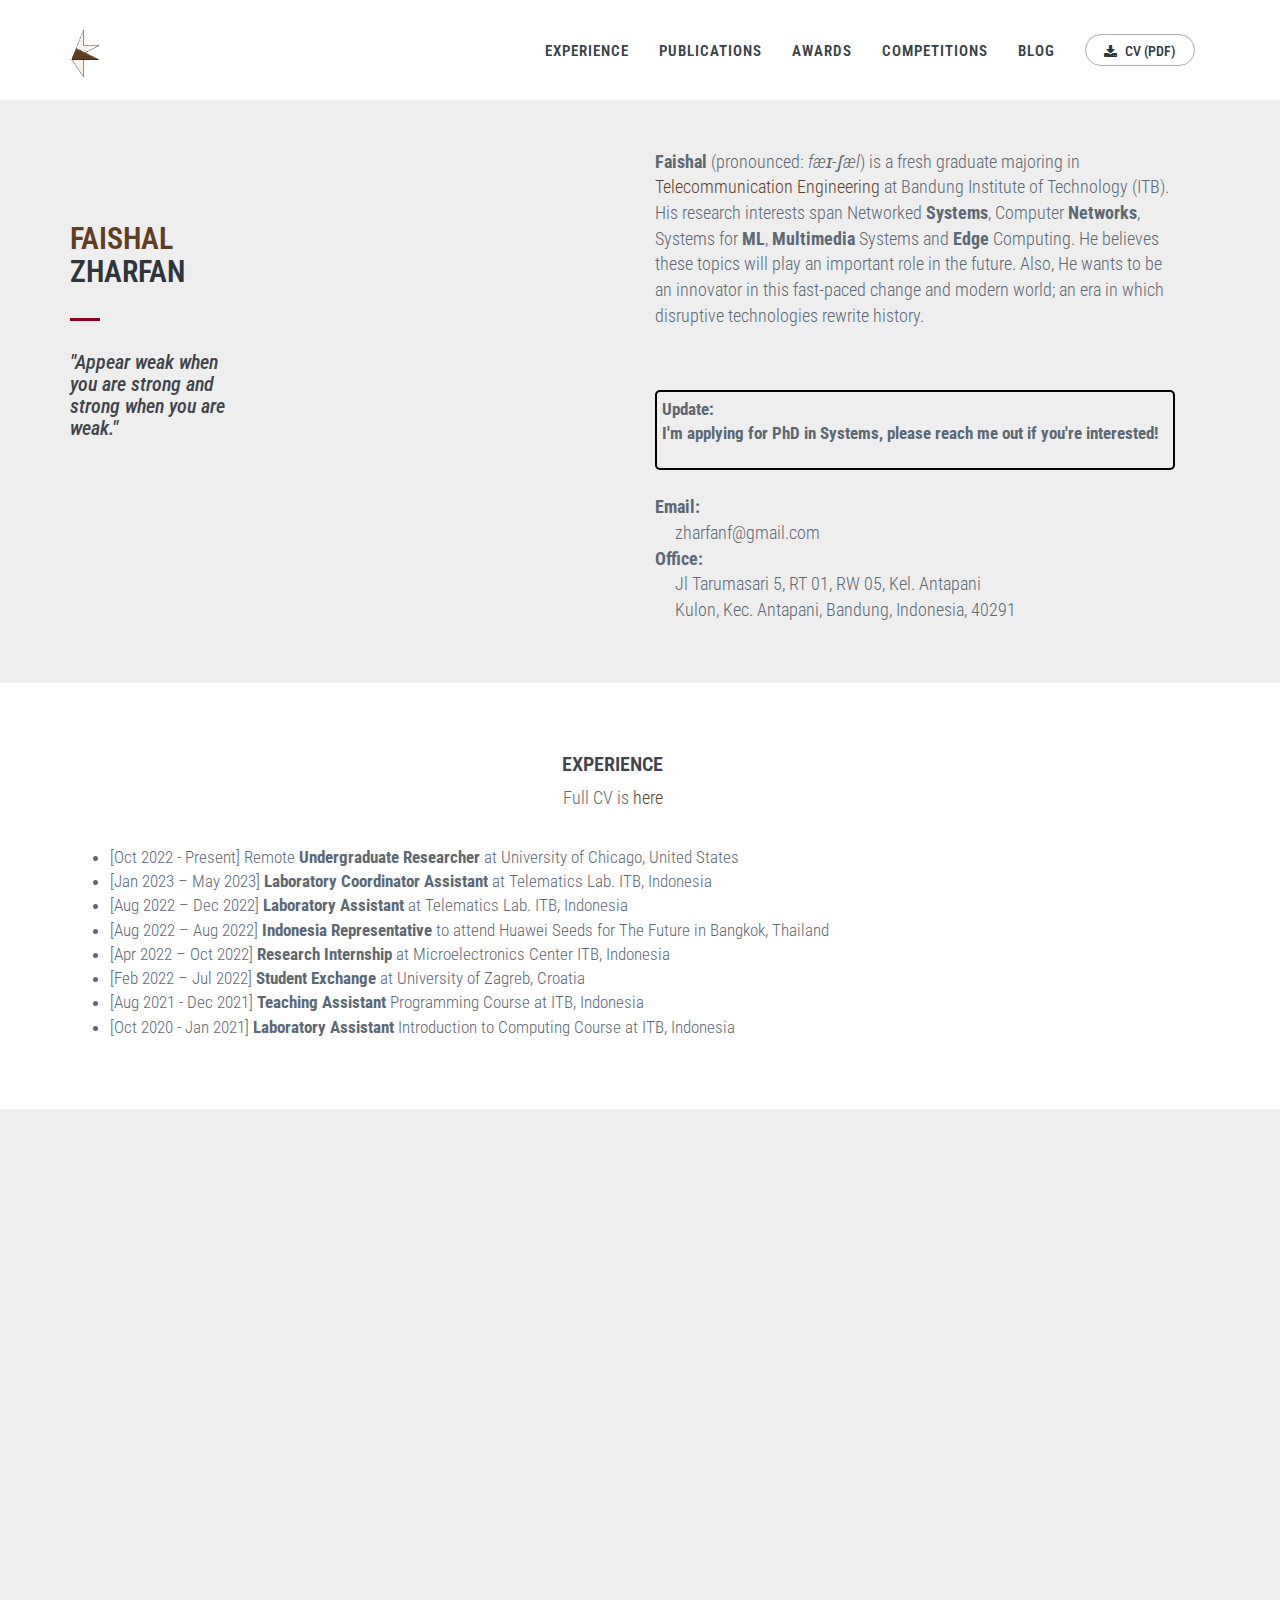
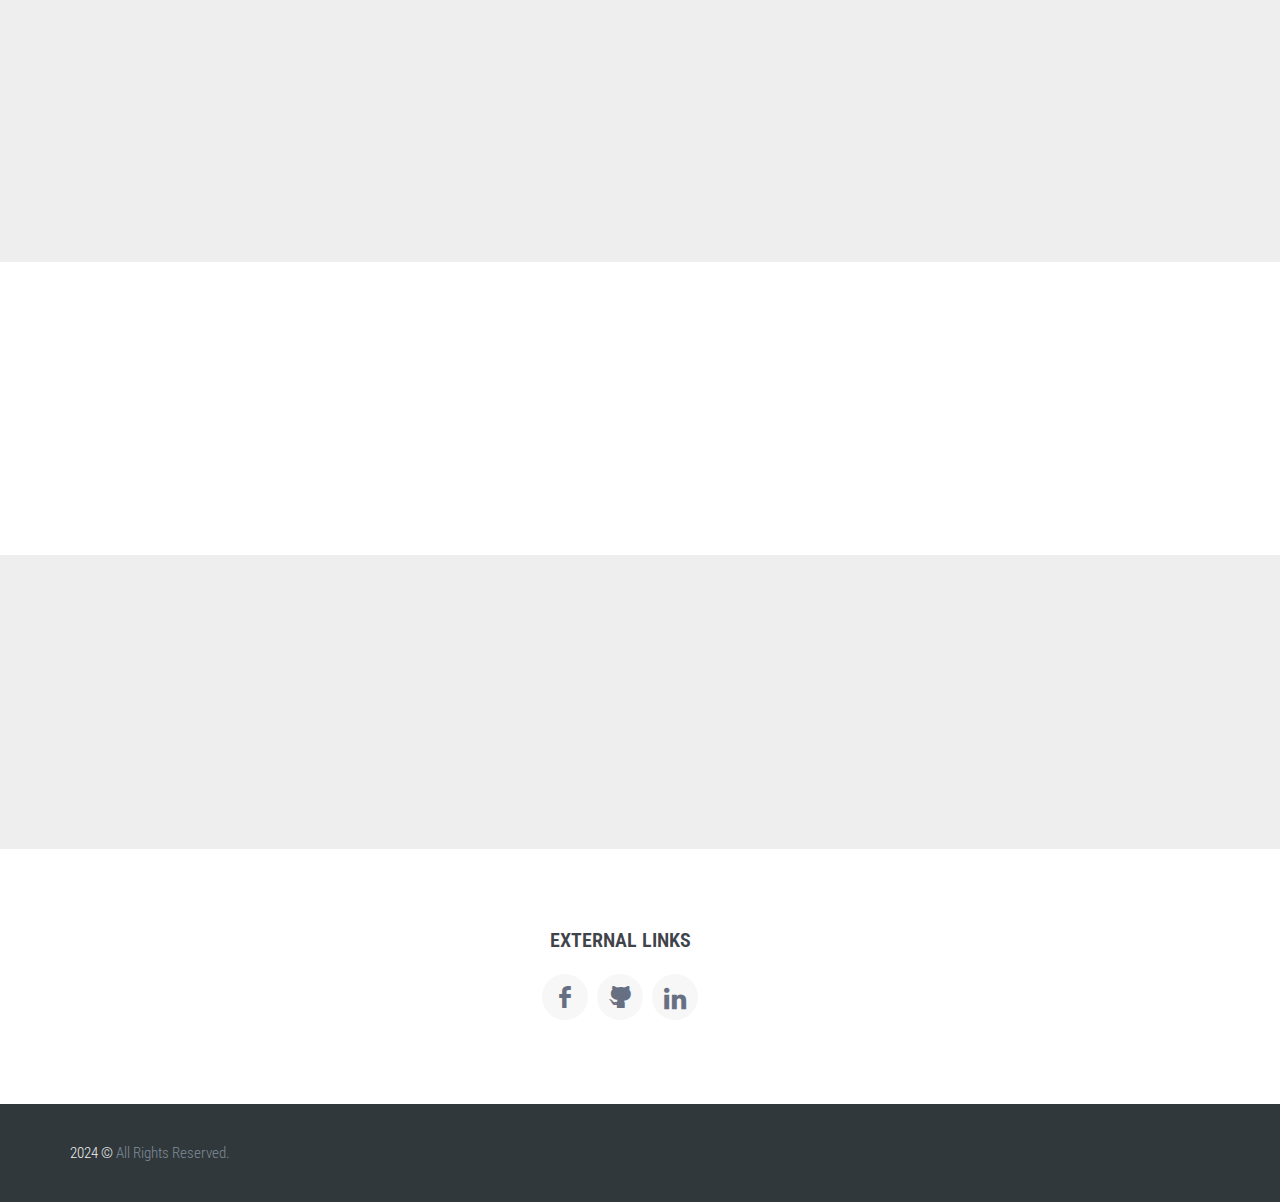
==== index.html @ 7aaabf53 "update content" ====
<!DOCTYPE html>
<script src="assets/plugins/jquery.min.js" type="text/javascript"></script>
<script src="assets/plugins/jquery-migrate.min.js" type="text/javascript"></script>
<script src="assets/plugins/bootstrap/js/bootstrap.min.js" type="text/javascript"></script>
<script src="assets/plugins/jquery.easing.min.js" type="text/javascript"></script>
<script src="assets/plugins/reveal-animate/wow.js" type="text/javascript"></script>
<script src="assets/demos/index/js/scripts/reveal-animate/reveal-animate.js" type="text/javascript"></script>
<!-- END: CORE PLUGINS -->
<!-- BEGIN: LAYOUT PLUGINS -->
<script src="assets/plugins/revo-slider/js/jquery.themepunch.tools.min.js" type="text/javascript"></script>
<script src="assets/plugins/revo-slider/js/jquery.themepunch.revolution.min.js" type="text/javascript"></script>
<script src="assets/plugins/revo-slider/js/extensions/revolution.extension.slideanims.min.js" type="text/javascript"></script>
<script src="assets/plugins/revo-slider/js/extensions/revolution.extension.layeranimation.min.js" type="text/javascript"></script>
<script src="assets/plugins/revo-slider/js/extensions/revolution.extension.navigation.min.js" type="text/javascript"></script>
<script src="assets/plugins/revo-slider/js/extensions/revolution.extension.video.min.js" type="text/javascript"></script>
<script src="assets/plugins/revo-slider/js/extensions/revolution.extension.parallax.min.js" type="text/javascript"></script>
<!--[if IE 9]> <html lang="en" class="ie9"> <![endif]-->
<!--[if !IE]><!-->
<html lang="en">
    <!--<![endif]-->
    <!-- BEGIN HEAD -->
    <head>
        <meta name="google-site-verification" content="AnKDkVFhAIgXYbexmIvujWLQ_gUgoVpjOtAh7qJ-X0Q" />
        <meta charset="utf-8" />
        <title>Faishal Zharfan</title>
        <meta http-equiv="X-UA-Compatible" content="IE=edge">
        <meta content="width=device-width, initial-scale=1.0" name="viewport" />
        <meta http-equiv="Content-type" content="text/html; charset=utf-8">
        <meta content="" name="description" />
        <meta content="" name="author" />
        <!-- BEGIN GLOBAL MANDATORY STYLES -->
        <link href='https://fonts.googleapis.com/css?family=Roboto+Condensed:300italic,400italic,700italic,400,300,700&amp;subset=all' rel='stylesheet' type='text/css'>
        <link href="assets/plugins/socicon/socicon.css" rel="stylesheet" type="text/css" />
        <link href="assets/plugins/bootstrap-social/bootstrap-social.css" rel="stylesheet" type="text/css" />
        <link rel="stylesheet" href="https://cdnjs.cloudflare.com/ajax/libs/font-awesome/4.7.0/css/font-awesome.min.css">
        <!-- <link href="assets/plugins/font-awesome/css/font-awesome.min.css" rel="stylesheet" type="text/css" /> -->
        <link href="assets/plugins/simple-line-icons/simple-line-icons.min.css" rel="stylesheet" type="text/css" />
        <link href="assets/plugins/animate/animate.min.css" rel="stylesheet" type="text/css" />
        <link href="assets/plugins/bootstrap/css/bootstrap.min.css" rel="stylesheet" type="text/css" />
        <!-- END GLOBAL MANDATORY STYLES -->
        <!-- BEGIN: BASE PLUGINS  -->
        <link href="assets/plugins/revo-slider/css/settings.css" rel="stylesheet" type="text/css" />
        <link href="assets/plugins/revo-slider/css/layers.css" rel="stylesheet" type="text/css" />
        <link href="assets/plugins/revo-slider/css/navigation.css" rel="stylesheet" type="text/css" />
        <link href="assets/plugins/cubeportfolio/css/cubeportfolio.min.css" rel="stylesheet" type="text/css" />
        <link href="assets/plugins/owl-carousel/assets/owl.carousel.css" rel="stylesheet" type="text/css" />
        <link href="assets/plugins/fancybox/jquery.fancybox.css" rel="stylesheet" type="text/css" />
        <link href="assets/plugins/slider-for-bootstrap/css/slider.css" rel="stylesheet" type="text/css" />
        <!-- END: BASE PLUGINS -->
        <!-- BEGIN: PAGE STYLES -->
        <link href="assets/plugins/ilightbox/css/ilightbox.css" rel="stylesheet" type="text/css" />
        <!-- END: PAGE STYLES -->
        <!-- BEGIN THEME STYLES -->
        <link href="assets/demos/index/css/plugins.css" rel="stylesheet" type="text/css" />
        <link href="assets/demos/index/css/components.css" id="style_components" rel="stylesheet" type="text/css" />
        <link href="assets/demos/index/css/themes/default.css" rel="stylesheet" id="style_theme" type="text/css" />
        <link href="assets/demos/index/css/custom.css" rel="stylesheet" type="text/css" />
        <!-- END THEME STYLES -->
        <link rel="shortcut icon" href="Fan.png" /> </head>

    <body class="c-layout-header-fixed c-layout-header-mobile-fixed">
        <!-- BEGIN: LAYOUT/HEADERS/HEADER-1 -->
        <!-- BEGIN: HEADER -->
        <header class="c-layout-header c-layout-header-4 c-layout-header-default-mobile" data-minimize-offset="80">
            <div class="c-navbar" style="    background: white;">
                <div class="container">
                    <!-- BEGIN: BRAND -->
                    <div class="c-navbar-wrapper clearfix">
                        <div class="c-brand c-pull-left" style="    margin-bottom: 10px;">
                            <a href="http://zharfanf.github.io" class="c-logo">
                                <img src="assets/base/img/content/uchicago/Fan.png" alt="AVATAR" class="c-desktop-logo" height="49">
                                <img src="assets/base/img/content/uchicago/Fan.png" alt="AVATAR" class="c-desktop-logo-inverse" height="49">
                                <img src="assets/base/img/content/uchicago/Fan.png" alt="AVATAR" class="c-mobile-logo" height="49" style="margin-top: -8px"> </a>
                            <button class="c-hor-nav-toggler" type="button" data-target=".c-mega-menu">
                                <span class="c-line"></span>
                                <span class="c-line"></span>
                                <span class="c-line"></span>
                            </button>
                            <button class="c-topbar-toggler" type="button">
                                <i class="fa fa-ellipsis-v"></i>
                            </button>
                        </div>
                        <!-- END: BRAND -->
                        <!-- BEGIN: HOR NAV -->
                        <!-- BEGIN: LAYOUT/HEADERS/MEGA-MENU -->
                        <!-- BEGIN: MEGA MENU -->
                        <!-- Dropdown menu toggle on mobile: c-toggler class can be applied to the link arrow or link itself depending on toggle mode -->
                        <nav class="c-mega-menu c-pull-right c-mega-menu-dark c-mega-menu-dark-mobile c-fonts-uppercase c-fonts-bold" style="max-height: 500px !important">
                            <ul class="nav navbar-nav c-theme-nav">
                                <li class="c-menu-type-classic">
                                    <a href="javascript:;" class="c-link js-smoothscroll" data-target="experience">Experience
                                        <span class="c-arrow c-toggler"></span>
                                    </a>
                                </li>
                                <li class="c-menu-type-classic">
                                    <a href="javascript:;" class="c-link js-smoothscroll" data-target="publications">Publications
                                        <span class="c-arrow c-toggler"></span>
                                    </a>
                                </li>
                                <li class="c-menu-type-classic">
                                    <a href="javascript:;" class="c-link js-smoothscroll" data-target="awards">Awards
                                        <span class="c-arrow c-toggler"></span>
                                    </a>
                                </li>
                                <li class="c-menu-type-classic">
                                    <a href="javascript:;" class="c-link js-smoothscroll" data-target="competitions">Competitions
                                        <span class="c-arrow c-toggler"></span>
                                    </a>
                                </li>
                                
                                <li class="c-menu-type-classic">
                                    <a href="https://ucsc-ospo.github.io/report/osre23/uchicago/edgebench/20230731-zharfanf/" class="c-link " target="_blank" data-target="awards">Blog
                                        <span class="c-arrow c-toggler"></span>
                                    </a>
                                </li>
                                <li>
                                    <a href="CV - PhD.pdf" class="c-btn-border-opacity-04 c-btn btn-no-focus c-btn-header btn btn-sm c-btn-border-1x c-btn-dark c-btn-circle c-btn-uppercase c-btn-sbold" target="_blank"><i class="fa fa-download"></i> CV (pdf)</a>
                                </li>
                            </ul>
                        </nav>
                        <!-- END: MEGA MENU -->
                        <!-- END: LAYOUT/HEADERS/MEGA-MENU -->
                        <!-- END: HOR NAV -->
                    </div>
                </div>
            </div>
        </header>
        <!-- END: HEADER -->
        
        

        <!-- BEGIN: PAGE CONTAINER -->
            <!-- BEGIN: CONTENT/MISC/WHY-CHOOSE-US-1 -->
            <span id="about"></span>
            <!-- <br> -->
            <span id="dinamicBrAbout0" ></span>
            <script type="text/javascript">
                if($(window).width()>=1000){
                    $('#dinamicBrAbout0').html("<br><br>")
                }
            </script>
            <!-- <br> -->

            <div class="c-content-box c-size-lg c-bg-grey" style="padding: 100px 0 50px;">
                <div class="container">
                    <div class="">
                        <div class="row">
                            <div class="col-md-6">
                                <div id="name-desktop" class="c-content-feature-5">
                                    <div class="c-content-title-1 wow amimate fadeInLeft">
                                        <br>
                                        <br>
                                        <h3 class="c-left c-font-dark c-font-uppercase c-font-bold"><span style="color: #613e1f;">Faishal</span>
                                            <br>Zharfan</h3>
                                        <div class="c-line-left c-bg-blue-3 c-theme-bg"></div>
                                        <h2><i>
                                            "Appear weak when <br> you are strong
                                        and <br>strong when you are <br> weak."
                                        </i></h2>
                                       <!--  <h2><i>"No one has ever
                                        <br>become poor 
                                        <br>by giving"</i></h2> -->
                                    </div>
                                    <!-- <a href="arsip/CV-Daniar.pdf" class="c-action-btn btn btn-lg c-theme-btn c-btn-bold c-btn-uppercase" data-target="programs" target="_blank">CV (pdf)</a> -->
                                    <!-- <img class="c-photo img-responsive " width="320" alt="" src="assets/base/img/content/uchicago/Daniar.png" />  -->
                                    <img class="c-photo img-responsive " width="320" alt="" src="assets/base/img/content/uchicago/fai.png" /> 
                                </div>

                                <div id="name-mobile" class="c-content-feature-5 ">

                                    <div class="c-content-title-1 wow amimate fadeInDown">
                                        <h2 class="c-left c-font-dark c-font-uppercase c-font-bold" style="text-align: center;"><span style="color: #613e1f;">Faishal</span> Zharfan</h2>
                                    </div>
                                    <div class="c-media c-center">
                                        <!-- <img src="assets/base/img/content/uchicago/Daniar.png" width="180" alt="" />  -->
                                        <img src="assets/base/img/content/uchicago/fai.png" width="180" alt="" /> 
                                    </div>

                                    <h4 style="text-align: center;"><i>
                                        "Appear weak when you are strong
                                        <br>and strong when you are weak."
                                    </i></h4>
                                    <!-- <h4 style="text-align: center;"><i>"No one has ever
                                    <br>become poor 
                                    by giving"</i></h4> -->
                                    <br>
                                    <!-- <img class="c-photo img-responsive wow animate fadeInUp" width="320" alt="" src="assets/base/img/content/uchicago/Daniar.png" />  -->
                                </div>
                                <script type="text/javascript">
                                    if($(window).width()<1200){
                                        $('#name-desktop').html("")
                                    }else{
                                        $('#name-mobile').html("")
                                    }
                                </script>
                            </div>
                            <div class="col-md-6">

                                <div class="c-content-feature-1 wow animate fadeInRight" style="text-align: center;">
                                    <p class="c-font c-line-left" style="text-align: left;" 
                                   
                                    ><b>Faishal</b> (pronounced: <i>fæɪ-&#643æl</i>) is a fresh graduate majoring in <a href="https://stei.itb.ac.id/en/undergraduate-programs/bachelor-telecommunication/" target="_blank"><span style="color: #613e1f;">Telecommunication Engineering</span></a> at Bandung Institute of Technology (ITB).
                                     His research interests span Networked <b>Systems</b>, Computer <b>Networks</b>, Systems for <b>ML</b>, <b>Multimedia</b> Systems and <b>Edge</b> Computing. He believes these topics will play an important role in the future. Also, He wants to be an innovator in this fast-paced change and modern world; an era in which disruptive technologies rewrite history.
                                     <br>
                                     <!-- He is an enthusiastic and passionate individual looking for an opportunity to gain practical work experience to apply the things he learned from his studies and understand how they are used in a professional environment. -->
                                    <br>
                                    <br>
                                    </p>
                                    <div class="update" style="width: 520px; height: 80px; padding: 5px; border: 2px solid black; border-radius: 5px; margin: 0; text-align: left;">
                                        <b>Update:</b>
                                        <br>
                                        <b>I'm applying for PhD in Systems, please reach me out if you're interested!</b>
                                        <br>
                                    </div>
                                    <!-- <br><b>CV:</b> <a style="color: #8d001c" href="arsip/CV-Daniar.pdf" target="_blank">[pdf]</a> -->
                                    <br>
                                    <p class="c-font c-line-left" style="text-align: left;" 
                                    ><b>Email:</b>
                                    <!-- <br>&emsp; <i>< last-name >f</i>@gmail.com  -->
                                    <br>&emsp; zharfanf@gmail.com 
                                    <!-- <br> -->
                                    <br><b>Office:</b>  
                                    <br>&emsp; Jl Tarumasari 5, RT 01, RW 05, Kel. Antapani 
                                    <br>&emsp; Kulon, Kec. Antapani, Bandung, Indonesia, 40291
                                    </p>
                                </div>
                            </div>
                        </div>
                    </div>
                </div>
            </div>

            <span id="experience" style="top: -50px; position: relative;"></span>
            <div class="c-content-box c-size-md c-bg-grey-5">
                <div class="container">
                    <div class="row">
                        <div class="col-sm-12" style="padding-right: 30px">
                            <div class="c-content-feature-1 wow animate fadeInUp" >
                                <h2 class="c-font-uppercase c-font-bold" style="text-align: center;">EXPERIENCE</h2>
                                <p style="text-align: center;">
                                  Full CV is
                                  <a href="CV - PhD.pdf" target="_blank"><span style="color: #613e1f;">here</span></a>
                                </p>
                                <br>
                                <ul class="wow animate fadeInUp">
                                  <li>
                                     [Oct 2022 - Present] Remote <b>Undergraduate Researcher</b> at University of Chicago, United States
                                  </li>
                                  <li>
                                     [Jan 2023 – May 2023] <b>Laboratory Coordinator Assistant</b> at Telematics Lab. ITB, Indonesia
                                  </li>
                                  <li>
                                     [Aug 2022 – Dec 2022] <b>Laboratory Assistant</b> at Telematics Lab. ITB, Indonesia
                                  </li>
                                  <li>
                                    [Aug 2022 – Aug 2022] <b>Indonesia Representative</b> to attend Huawei Seeds for The Future in Bangkok, Thailand
                                 </li>
                                  <li>
                                     [Apr 2022 – Oct 2022] <b>Research Internship</b> at Microelectronics Center ITB, Indonesia
                                  </li>
                                  <li>
                                    [Feb 2022 – Jul 2022] <b>Student Exchange</b> at University of Zagreb, Croatia
                                 </li>
                                  <li>
                                     [Aug 2021 - Dec 2021] <b>Teaching Assistant</b> Programming Course at ITB, Indonesia
                                  </li>
                                   <li>
                                     [Oct 2020 - Jan 2021] <b>Laboratory Assistant</b> Introduction to Computing Course at ITB, Indonesia
                                  </li>
                                </ul>

                           <!--  <div class="c-content-feature-1 wow animate fadeInUp" style="text-align: center;">
                                <h2 class="c-font-uppercase c-font-bold">Awards</h2>
                                <p class="c-font-thin"><b>Avatar</b> merupakan sebuah komunitas yang dibentuk sebagai wadah bagi pemuda untuk berkecimpung dan berkontribusi aktif dalam memajukan pendidikan. Nama Avatar merupakan kependekan dari Akselerasi Visi Akademis Berintegritas Luhur.</p>
                                <br> -->
                            </div>
                        </div>
                    </div>
                </div>
            </div>

            <span id="publications" style="top: -50px; position: relative;"></span>
            <!-- BEGIN: CONTENT/FEATURES/FEATURES-1 -->
            <div class="c-content-box c-size-md c-bg-grey">
                <div class="container">
                    <div class="row">
                        <div class="col-sm-12">
                            <div class="c-content-feature-1 wow animate fadeInUp" >
                                <h2 class="c-font-uppercase c-font-bold" style="text-align: center;">Publications</h2>
                                <p style="text-align: center;">
                                  Also recorded by
                                  <a href="https://ieeexplore.ieee.org/author/37089378121" target="_blank"><span style="color: #613e1f;">IEEE</span></a> |
                                  <a href="https://scholar.google.com/citations?user=XfK-cI4AAAAJ&hl=en&oi=sra" target="_blank"><span style="color: #613e1f;">Google Scholar</span></a>
                                </p>
                                <h3 class="wow animate fadeInUp" id="section-19">2024</h3>
                                <ul class="wow animate fadeInUp">
                                  <li><a href="https://ieeexplore.ieee.org/document/9980705/" target="_blank"><span style="color: #613e1f;">Concierge: Towards Accuracy-Driven Bandwidth Allocation for Video Analytics Applications in Edge Network</span></a>
                                    <br>
                                    <a href="https://royyhuang.github.io/" target="_blank" class="person"><span style="color: #613e1f;">Yuyang Huang</span></a>,
                                    <b>Faishal Zharfan</b>, 
                                    <a href="https://www.itb.ac.id/staf/profil/hendrawan" target="_blank" class="person"><span style="color: #613e1f;">Hendrawan</span></a>, 
                                    <a href="https://people.cs.uchicago.edu/~haryadi/" target="_blank" class="person"><span style="color: #613e1f;">Haryadi S. Gunawi</span></a>, and
                                    <a href="https://people.cs.uchicago.edu/~junchenj/" target="_blank" class="person"><span style="color: #613e1f;">Junchen Jiang</span></a><br>
                                    <a href="https://edge.conferences.computer.org/2024/" target="_blank"><i><span style="color: #613e1f;">2024 IEEE International Conference on
                                        Edge Computing & Communications (EDGE'24)</span></i></a><br>
                                   Shenzhen, China, May 2024.
                                  </li>
                                </ul>
                                <h3 class="wow animate fadeInUp" id="section-19">2022</h3>
                                <ul class="wow animate fadeInUp">
                                  <li><a href="https://ieeexplore.ieee.org/document/9980705/" target="_blank"><span style="color: #613e1f;">Modelling of Wireless OFDM System with Deep Learning-based Modulation Detection</span></a>
                                    <br>
                                    <a href="https://www.itb.ac.id/staf/profil/rahmat-mulyawan" target="_blank" class="person"><span style="color: #613e1f;">Rahmat Mulyawan</span></a>,
                                    <b>Faishal Zharfan</b>, 
                                    <a href="https://www.linkedin.com/in/muhamad-rizki-nur-rahman-b55514194/" target="_blank" class="person"><span style="color: #613e1f;">Muhamad Rizki Nur Rahman</span></a>, 
                                    <a href="https://www.itb.ac.id/staf/profil/infall-syafalni" target="_blank" class="person"><span style="color: #613e1f;">Infall Syafalni</span></a>, 
                                    <a href="https://www.itb.ac.id/staf/profil/nana-sutisna" target="_blank" class="person"><span style="color: #613e1f;">Nana Sutisna</span></a>, and
                                    <a href="https://www.itb.ac.id/staf/profil/trio-adiono" target="_blank" class="person"><span style="color: #613e1f;">Trio Adiono</span></a><br>
                                    <a href="https://isesd.stei.itb.ac.id/isesd-2022/" target="_blank"><i><span style="color: #613e1f;">2022 International Symposium on Electronics and Smart Devices (ISESD)</span></i></a><br>
                                   Bandung, Indonesia, November 2022.
                                  </li>
                                </ul>
                                <h3 class="wow animate fadeInUp" id="section-19">2021</h3>
                                <ul class="wow animate fadeInUp">
                                  <li><a href="https://ieeexplore.ieee.org/document/9768267" target="_blank"><span style="color: #613e1f;">Comparison of Caching Replacement Policies in Changing the Number of Interest Packets on Named Data Networks Using Mininet-NDN</span></a>
                                    <br>
                                    <b>Faishal Zharfan</b>, 
                                    <a href="https://www.linkedin.com/in/larastya-hasnaa/" target="_blank" class="person"><span style="color: #613e1f;">Larastya Devindira Hasnaa</span></a>, 
                                    <a href="https://network.rg.telkomuniversity.ac.id/profile-dosen-rmg/" target="_blank" class="person"><span style="color: #613e1f;">Ridha Muldina Negara</span></a>, and  
                                    <a href="https://www.itb.ac.id/staf/profil/nana-rachmana-syambas" target="_blank" class="person"><span style="color: #613e1f;">Nana Rachmana Syambas</span></a><br>
                                    <a href="http://tssa-conference.org/2021/" target="_blank"><i><span style="color: #613e1f;">The 15th International Conference on Telecommunication Systems, Services, and Applications (TSSA)</span></i></a><br>
                                   Bandung, Indonesia, November 2021.
                                  </li>
                                </ul>

                                
                                <!-- <br> -->
                            </div>
                        </div>
                    </div>
                </div>
            </div>


            <span id="awards" style="top: -50px; position: relative;"></span>
            <!-- BEGIN: CONTENT/FEATURES/FEATURES-1 -->
            <div class="c-content-box c-size-md c-bg-grey-5">
                <div class="container">
                    <div class="row">
                        <div class="col-sm-12" style="padding-right: 30px">
                            <div class="c-content-feature-1 wow animate fadeInUp" >
                                <h2 class="c-font-uppercase c-font-bold" style="text-align: center;">Awards</h2>
                                <br>
                                <ul class="wow animate fadeInUp">
                                  <li>
                                    <b>Granted Summer of Reproducibility Fellowship</b> from UC Santa Cruz, 2023
                                  </li>
                                  <li>
                                    <b>Granted one-semester scholarships </b>from ITB Electrical Engineering Alumni Association, 2022
                                  </li>
                                  <li>
                                    <b>Placed 2nd Most Outstanding Student of Telecommunication Engineering </b>, ITB, 2022
                                  </li>
                                  <li>
                                    <b>Granted Erasmus+ Scholarships </b>to study at The University of Zagreb, 2022
                                  </li>
                                  <!-- <li>
                                    <b>Granted scholarships for monthly expenses</b> from Syamsi Dhuha Foundation, 2020
                                  </li>
                                  <li>
                                    <b>Granted a full scholarship for my tuition fees from BIUS </b>during my study in ITB, 2018
                                  </li>
                                </ul> -->

                           <!--  <div class="c-content-feature-1 wow animate fadeInUp" style="text-align: center;">
                                <h2 class="c-font-uppercase c-font-bold">Awards</h2>
                                <p class="c-font-thin"><b>Avatar</b> merupakan sebuah komunitas yang dibentuk sebagai wadah bagi pemuda untuk berkecimpung dan berkontribusi aktif dalam memajukan pendidikan. Nama Avatar merupakan kependekan dari Akselerasi Visi Akademis Berintegritas Luhur.</p>
                                <br> -->
                            </div>
                        </div>
                    </div>
                </div>
            </div>

            <span id="competitions" style="top: -50px; position: relative;"></span>
            <div class="c-content-box c-size-md c-bg-grey">
                <div class="container">
                    <div class="row">
                        <div class="col-sm-12" style="padding-right: 30px">
                            <div class="c-content-feature-1 wow animate fadeInUp" >
                                <h2 class="c-font-uppercase c-font-bold" style="text-align: center;">COMPETITIONS</h2>
                                <br>
                                <ul class="wow animate fadeInUp">
                                  <li>
                                    <b>3rd Place of Huawei ICT Competition, Global Level at Network Track</b> in May, 2023
                                  </li>
                                  <li>
                                    <b>2nd Place of Huawei ICT Competition, Regional Level (Asia-Pacific) at Network Track</b> in Mar, 2023
                                  </li>
                                  <li>
                                    <b>1st Place of Huawei ICT Competition, National Level at Network Track</b> in Dec, 2022
                                  </li>
                                  <li>
                                    <b>1st Place of Huawei ICT Competition, Campus Level at Network Track</b> in Sep, 2022
                                  </li>
                                  <!-- <li>
                                    <b>Best Presentation of Hackathon by IEEE - South East Asia Circuits and Systems Society (SEACAS) at NTU, SG </b> in February, 2022
                                  </li>
                                  <li>
                                    <b>Indonesia representative for Huawei - ICT Competition (Asia-Pacific Level) </b> in December, 2021
                                  </li>
                                  <li>
                                    <b>1st Place of Huawei ICT Competition, National Level at Cloud Track</b>, Huawei, 2020
                                  </li>
                                  <li>
                                    <b>3rd Place of Huawei ICT Competition Preliminary Stage at Cloud Track</b>, Institut Teknologi Bandung, 2020
                                  </li>
                                  <li>
                                    <b>3rd Place of National Paper Writing Competition</b>, State University of Surabaya, 2020
                                  </li>
                                  <li>
                                    <b>1st Place of Sustainability Drives Innovation</b>, University of Malaya, Malaysia, 2020
                                  </li>
                                  <li>
                                    <b>3rd Place of International Idea Competition (Hackathon)</b>, Institut Teknologi Bandung, 2019
                                  </li>
                                  <li>
                                    <b>1st Place of National Essay Writing Competition</b>, Institut Teknologi Bandung, 2019
                                  </li>
                                  <li>
                                    <b>1st Place of Industrial Engineering Scientific Fest (IESF)</b>, University of Singaperbangsa Karawang, 2019
                                  </li>
                                   <li>
                                    <b>4th Runner up of Industrial Engineering Scientific Fest (IESF)</b>, University of Singaperbangsa Karawang, 2019
                                  </li>
                                   <li>
                                    <b>Semifinalist National of Paper Writing Competition</b>, Indonesian Institute of Sciences (LIPI), 2017
                                  </li>
                                   <li>
                                    <b>Finalist of Industrial Automation and Robotic Competition</b>, Institut Teknologi Sepuluh Nopember, 2016
                                  </li>
                                   <li> 
                                    <b>Finalist of National Paper Writing Competition</b>, Indonesian Institute of Sciences (LIPI), 2016
                                  </li>
                                  <li>
                                    <b>1st Place of National Paper Writing Competition</b>, State Polytechnic of Malang, 2015
                                  </li> -->
                                </ul>

                           <!--  <div class="c-content-feature-1 wow animate fadeInUp" style="text-align: center;">
                                <h2 class="c-font-uppercase c-font-bold">Awards</h2>
                                <p class="c-font-thin"><b>Avatar</b> merupakan sebuah komunitas yang dibentuk sebagai wadah bagi pemuda untuk berkecimpung dan berkontribusi aktif dalam memajukan pendidikan. Nama Avatar merupakan kependekan dari Akselerasi Visi Akademis Berintegritas Luhur.</p>
                                <br> -->
                            </div>
                        </div>
                    </div>
                </div>
            </div>

        </div>
        <!-- END: PAGE CONTAINER -->
        <!-- BEGIN: LAYOUT/FOOTERS/FOOTER-6 -->
        <a name="footer"></a>
        <footer class="c-layout-footer c-layout-footer-6 c-bg-grey-5">
            <span id="kontak"></span>
            <div class="container">
                <div class="c-prefooter c-bg-white">
                    <div class="c-head">
                    </div>
                    <!-- <div  class="c-line"></div> -->
                    <div class="c-body">
                        <div class="row">
                            <div class="col-md-3 col-sm-6 col-xs-12">
                            <!-- <div class="col-md-4 wow animate slideInUp"> -->
                                <div class="c-media c-center">
                                    <br>
                                    <!--<a href="https://computerscience.uchicago.edu/" target="_blank"> <img src="assets/base/img/content/uchicago/Uchicago-logo.gif" height="50" alt="" /> </a>-->
                                    <span id="dinamicBrFooter1" ></span>
                                    <script type="text/javascript">
                                        if($(window).width()<500){
                                            $('#dinamicBrFooter1').html("<br><br>")
                                        }
                                    </script>
                                </div>
                            </div>
                            <div class="col-md-6 col-sm-6 col-xs-12" style="margin-left: -20px">
                                <div class="c-content-title-1 c-title-md">
                                    <h3 id="externalLinks" class="c-title c-center c-font-uppercase c-font-bold">External links</h3>
                                    <script type="text/javascript">
                                        if($(window).width()<1000){
                                            $('#externalLinks').html("")
                                        }
                                    </script>
                                    <div class="row c-center" >
                                        <div class="socicon c-center c-title-md" style="width: 100%;">
                                            <a style="text-decoration: none" href="https://www.facebook.com/faishal.zharfan" target="_blank" class="socicon-btn socicon-btn-circle socicon-solid c-bg-grey-1 c-font-grey-2 c-theme-on-hover socicon-facebook tooltips c-center " data-original-title="Facebook" data-container="body"></a>
                                            <a style="text-decoration: none" href="https://github.com/zharfanf" target="_blank" class="socicon-btn socicon-btn-circle socicon-solid c-bg-grey-1 c-font-grey-2 c-theme-on-hover socicon-github tooltips c-center " data-original-title="Github" data-container="body"></a>
                                            <a style="text-decoration: none" href="https://www.linkedin.com/in/faishal-z/" target="_blank" class="socicon-btn socicon-btn-circle socicon-solid c-bg-grey-1 c-font-grey-2 c-theme-on-hover tooltips c-center " data-original-title="LinkedIn" data-container="body"><i class="fa fa-linkedin" style="font-size:26px"></i></a>
                                            
                                        </div>
                                    </div>
                                </div>
                               
                                
                                <span id="dinamicBrFooter2" ></span>
                                <script type="text/javascript">
                                    if($(window).width()<500){
                                        $('#dinamicBrFooter2').html("<br>")
                                    }
                                </script>
                                <!-- <div class="c-twitter">
                                    <a class="twitter-timeline" href="https://twitter.com/themehats" data-tweet-limit="2" data-chrome="noheader nofooter noscrollbar noborders transparent"> Loading tweets by @themehats... </a>
                                </div> -->
                            </div>
                            <div class="col-md-3 col-sm-12 col-xs-12">
                                <div class="c-media c-center" style="padding-top: 15px">
                                    <!-- <br> -->
                                    <!--<a href="https://ucare.cs.uchicago.edu/" target="_blank"><img src="assets/base/img/content/uchicago/ucare-white.jpg" height="70" alt="" /> </a>-->
                                    <span id="dinamicBrFooter1" ></span>
                                    <script type="text/javascript">
                                        if($(window).width()<500){
                                            $('#dinamicBrFooter1').html("<br><br>")
                                        }
                                    </script>
                                </div>
                            </div>
                        </div>
                    </div>
                    <!-- <div class="c-line"></div> -->
                    <div class="c-foot">
                    </div>
                </div>
            </div>
            <div class="c-postfooter c-bg-dark-2">
                <div class="container">
                    <div class="row">
                        <div class="col-md-6 col-sm-12 c-col">
                            <p class="c-copyright c-font-grey">2024 &copy; <!--Fandi A. Wiranata, template from Daniar Heri K.-->
                                <span class="c-font-grey-3">All Rights Reserved.</span>
                            </p>
                        </div>
                    </div>
                </div>
            </div>
        </footer>
        <!-- END: LAYOUT/FOOTERS/FOOTER-6 -->
        <!-- BEGIN: LAYOUT/FOOTERS/GO2TOP -->
        <div class="c-layout-go2top">
            <i class="icon-arrow-up"></i>
        </div>
        <!-- END: LAYOUT/FOOTERS/GO2TOP -->
        <!-- BEGIN: LAYOUT/BASE/BOTTOM -->
        <!-- BEGIN: CORE PLUGINS -->
        <!--[if lt IE 9]>
	<script src="../../assets/global/plugins/excanvas.min.js"></script> 
	<![endif]-->
        
        <!-- END: LAYOUT PLUGINS -->
        <!-- BEGIN: THEME SCRIPTS -->
        <script src="assets/base/js/components.js" type="text/javascript"></script>
        <script src="assets/base/js/components-shop.js" type="text/javascript"></script>
        <script src="assets/base/js/app.js" type="text/javascript"></script>
        <script>
            $(document).ready(function()
            {
                App.init(); // init core    
            });
        </script>
        <!-- END: THEME SCRIPTS -->
        <!-- BEGIN: PAGE SCRIPTS -->
        <script src="assets/demos/default/js/scripts/revo-slider/slider-4.js" type="text/javascript"></script>
        <script src="assets/plugins/isotope/isotope.pkgd.min.js" type="text/javascript"></script>
        <script src="assets/plugins/isotope/imagesloaded.pkgd.min.js" type="text/javascript"></script>
        <script src="assets/plugins/isotope/packery-mode.pkgd.min.js" type="text/javascript"></script>
        <script src="assets/plugins/ilightbox/js/jquery.requestAnimationFrame.js" type="text/javascript"></script>
        <script src="assets/plugins/ilightbox/js/jquery.mousewheel.js" type="text/javascript"></script>
        <script src="assets/plugins/ilightbox/js/ilightbox.packed.js" type="text/javascript"></script>
        <script src="assets/demos/default/js/scripts/pages/isotope-gallery.js" type="text/javascript"></script>
        <script src="assets/plugins/revo-slider/js/extensions/revolution.extension.parallax.min.js" type="text/javascript"></script>
        <script src="assets/plugins/revo-slider/js/extensions/revolution.extension.kenburn.min.js" type="text/javascript"></script>
        <script src="assets/plugins/cubeportfolio/js/jquery.cubeportfolio.min.js" type="text/javascript"></script>
        <script src="assets/plugins/owl-carousel/owl.carousel.min.js" type="text/javascript"></script>
        <script src="assets/plugins/counterup/jquery.waypoints.min.js" type="text/javascript"></script>
        <script src="assets/plugins/counterup/jquery.counterup.min.js" type="text/javascript"></script>
        <script src="assets/plugins/fancybox/jquery.fancybox.pack.js" type="text/javascript"></script>
        <script src="assets/plugins/smooth-scroll/jquery.smooth-scroll.js" type="text/javascript"></script>
        <script src="assets/plugins/typed/typed.min.js" type="text/javascript"></script>
        <script src="assets/plugins/slider-for-bootstrap/js/bootstrap-slider.js" type="text/javascript"></script>
        <script src="assets/plugins/js-cookie/js.cookie.js" type="text/javascript"></script>

        <!-- END: PAGE SCRIPTS -->
        <!-- BEGIN: FORM SUBMISSION SCRIPTS -->
        <script data-cfasync="false" type="text/javascript" src="js/form-submission-handler-pemateri.js"></script>
        <script data-cfasync="false" type="text/javascript" src="js/form-submission-handler-siswa.js"></script>
        <script data-cfasync="false" type="text/javascript" src="js/form-submission-handler-faq.js"></script>
        <!-- END: FORM SUBMISSION SCRIPTS-->
        <!-- END: LAYOUT/BASE/BOTTOM -->
    </body>

</html>
---- assets/plugins/socicon/socicon.css ----
/*
Social icons font: <a href="http://www.socicon.com" target="_blank" alt="Free social icons font" title="the social icons font">socicon</a>
*/

@font-face {
    font-family: 'socicon';
    src: url('font/socicon.eot');
    src: url('font/socicon.eot?#iefix') format('embedded-opentype'),
         url('font/socicon.woff') format('woff'),
         url('font/socicon.woff2') format('woff2'),
         url('font/socicon.ttf') format('truetype'),
         url('font/socicon.svg#sociconregular') format('svg');
    font-weight: normal;
    font-style: normal;
    text-transform: initial;
}
---- assets/plugins/revo-slider/css/settings.css ----
/*-----------------------------------------------------------------------------

-	Revolution Slider 5.0 Default Style Settings -

Screen Stylesheet

version:   	5.0.0
date:      	29/10/15
author:		themepunch
email:     	info@themepunch.com
website:   	http://www.themepunch.com
-----------------------------------------------------------------------------*/



.rtl {	direction: rtl;}
@font-face {
  font-family: 'revicons';
  src: url('../fonts/revicons/revicons.eot?5510888');
  src: url('../fonts/revicons/revicons.eot?5510888#iefix') format('embedded-opentype'),
       url('../fonts/revicons/revicons.woff?5510888') format('woff'),
       url('../fonts/revicons/revicons.ttf?5510888') format('truetype'),
       url('../fonts/revicons/revicons.svg?5510888#revicons') format('svg');
  font-weight: normal;
  font-style: normal;
}

 [class^="revicon-"]:before, [class*=" revicon-"]:before {
  font-family: "revicons";
  font-style: normal;
  font-weight: normal;
  speak: none;
  display: inline-block;
  text-decoration: inherit;
  width: 1em;
  margin-right: .2em;
  text-align: center; 

  /* For safety - reset parent styles, that can break glyph codes*/
  font-variant: normal;
  text-transform: none;

  /* fix buttons height, for twitter bootstrap */
  line-height: 1em;

  /* Animation center compensation - margins should be symmetric */
  /* remove if not needed */
  margin-left: .2em;

  /* you can be more comfortable with increased icons size */
  /* font-size: 120%; */

  /* Uncomment for 3D effect */
  /* text-shadow: 1px 1px 1px rgba(127, 127, 127, 0.3); */
}

.revicon-search-1:before { content: '\e802'; } /* '' */
.revicon-pencil-1:before { content: '\e831'; } /* '' */
.revicon-picture-1:before { content: '\e803'; } /* '' */
.revicon-cancel:before { content: '\e80a'; } /* '' */
.revicon-info-circled:before { content: '\e80f'; } /* '' */
.revicon-trash:before { content: '\e801'; } /* '' */
.revicon-left-dir:before { content: '\e817'; } /* '' */
.revicon-right-dir:before { content: '\e818'; } /* '' */
.revicon-down-open:before { content: '\e83b'; } /* '' */
.revicon-left-open:before { content: '\e819'; } /* '' */
.revicon-right-open:before { content: '\e81a'; } /* '' */
.revicon-angle-left:before { content: '\e820'; } /* '' */
.revicon-angle-right:before { content: '\e81d'; } /* '' */
.revicon-left-big:before { content: '\e81f'; } /* '' */
.revicon-right-big:before { content: '\e81e'; } /* '' */
.revicon-magic:before { content: '\e807'; } /* '' */
.revicon-picture:before { content: '\e800'; } /* '' */
.revicon-export:before { content: '\e80b'; } /* '' */
.revicon-cog:before { content: '\e832'; } /* '' */
.revicon-login:before { content: '\e833'; } /* '' */
.revicon-logout:before { content: '\e834'; } /* '' */
.revicon-video:before { content: '\e805'; } /* '' */
.revicon-arrow-combo:before { content: '\e827'; } /* '' */
.revicon-left-open-1:before { content: '\e82a'; } /* '' */
.revicon-right-open-1:before { content: '\e82b'; } /* '' */
.revicon-left-open-mini:before { content: '\e822'; } /* '' */
.revicon-right-open-mini:before { content: '\e823'; } /* '' */
.revicon-left-open-big:before { content: '\e824'; } /* '' */
.revicon-right-open-big:before { content: '\e825'; } /* '' */
.revicon-left:before { content: '\e836'; } /* '' */
.revicon-right:before { content: '\e826'; } /* '' */
.revicon-ccw:before { content: '\e808'; } /* '' */
.revicon-arrows-ccw:before { content: '\e806'; } /* '' */
.revicon-palette:before { content: '\e829'; } /* '' */
.revicon-list-add:before { content: '\e80c'; } /* '' */
.revicon-doc:before { content: '\e809'; } /* '' */
.revicon-left-open-outline:before { content: '\e82e'; } /* '' */
.revicon-left-open-2:before { content: '\e82c'; } /* '' */
.revicon-right-open-outline:before { content: '\e82f'; } /* '' */
.revicon-right-open-2:before { content: '\e82d'; } /* '' */
.revicon-equalizer:before { content: '\e83a'; } /* '' */
.revicon-layers-alt:before { content: '\e804'; } /* '' */
.revicon-popup:before { content: '\e828'; } /* '' */

							

/******************************
	-	BASIC STYLES		-
******************************/

.rev_slider_wrapper{
	position:relative;
	z-index: 0;
}


.rev_slider{
	position:relative;
	overflow:visible;
}

.tp-overflow-hidden { overflow:hidden;}

.tp-simpleresponsive img,
.rev_slider img{
	max-width:none !important;
	-moz-transition: none;
	-webkit-transition: none;
	-o-transition: none;
	transition: none;
	margin:0px;
	padding:0px;
	border-width:0px;
	border:none;
}

.rev_slider .no-slides-text{
	font-weight:bold;
	text-align:center;
	padding-top:80px;
}

.rev_slider >ul,
.rev_slider_wrapper >ul,
.tp-revslider-mainul >li,
.rev_slider >ul >li,
.rev_slider >ul >li:before,
.tp-revslider-mainul >li:before,
.tp-simpleresponsive >ul,
.tp-simpleresponsive >ul >li,
.tp-simpleresponsive >ul >li:before,
.tp-revslider-mainul >li,
.tp-simpleresponsive >ul >li{
	list-style:none !important;
	position:absolute;	
	margin:0px !important;
	padding:0px !important;
	overflow-x: visible;
	overflow-y: visible;
	list-style-type: none !important;
	background-image:none;
	background-position:0px 0px;
	text-indent: 0em;
	top:0px;left:0px;
}


.tp-revslider-mainul >li,
.rev_slider >ul >li,
.rev_slider >ul >li:before,
.tp-revslider-mainul >li:before,
.tp-simpleresponsive >ul >li,
.tp-simpleresponsive >ul >li:before,
.tp-revslider-mainul >li,
.tp-simpleresponsive >ul >li { 
	visibility:hidden; 
}

.tp-revslider-slidesli,
.tp-revslider-mainul	{	
	padding:0 !important; 
	margin:0 !important; 
	list-style:none !important;
}

.rev_slider li.tp-revslider-slidesli {
    position: absolute !important;
}


.tp-caption .rs-untoggled-content { display:block;}
.tp-caption .rs-toggled-content { display:none;}

.rs-toggle-content-active.tp-caption .rs-toggled-content { display:block;}
.rs-toggle-content-active.tp-caption .rs-untoggled-content { display:none;}

.rev_slider .tp-caption,
.rev_slider .caption 	{ 
	position:relative;  
	visibility:hidden; 
	white-space: nowrap;
	display: block;
}


.rev_slider .tp-mask-wrap .tp-caption,
.rev_slider .tp-mask-wrap *:last-child,
.wpb_text_column .rev_slider .tp-mask-wrap .tp-caption,
.wpb_text_column .rev_slider .tp-mask-wrap *:last-child{
	margin-bottom:0;

}

.tp-svg-layer svg {	width:100%; height:100%;position: relative;vertical-align: top}

	
/* CAROUSEL FUNCTIONS */
.tp-carousel-wrapper {
	cursor:url(openhand.cur), move;
}
.tp-carousel-wrapper.dragged {
	cursor:url(closedhand.cur), move;
}

/* ADDED FOR SLIDELINK MANAGEMENT */
.tp-caption {
	z-index:1
}

.tp_inner_padding {	
	box-sizing:border-box;	
	-webkit-box-sizing:border-box;
	-moz-box-sizing:border-box;
	max-height:none !important;	
}


.tp-caption {	
	-moz-user-select: none;
	-khtml-user-select: none;
	-webkit-user-select: none;
	-o-user-select: none;	
	position:absolute;
	-webkit-font-smoothing: antialiased !important;
}

.tp-caption.tp-layer-selectable {
	-moz-user-select: all;
	-khtml-user-select: all;
	-webkit-user-select: all;
	-o-user-select: all;	
}

.tp-forcenotvisible,
.tp-hide-revslider,
.tp-caption.tp-hidden-caption {	
	visibility:hidden !important; 
	display:none !important
}

.rev_slider embed,
.rev_slider iframe,
.rev_slider object,
.rev_slider audio,
.rev_slider video {
	max-width: none !important
}






/**********************************************
	-	FULLSCREEN AND FULLWIDHT CONTAINERS	-
**********************************************/
.rev_slider_wrapper	{	width:100%;}

.fullscreen-container {	
	position:relative;
	padding:0;
}


.fullwidthbanner-container{
	position:relative;
	padding:0;
	overflow:hidden;
}

.fullwidthbanner-container .fullwidthabanner{
	width:100%;
	position:relative;
}



/*********************************
	-	SPECIAL TP CAPTIONS -
**********************************/

.tp-static-layers				{	
	position:absolute; z-index:101; top:0px;left:0px;
	/*pointer-events:none;*/

}


.tp-caption .frontcorner		{
	width: 0;
	height: 0;
	border-left: 40px solid transparent;
	border-right: 0px solid transparent;
	border-top: 40px solid #00A8FF;
	position: absolute;left:-40px;top:0px;
}

.tp-caption .backcorner		{
	width: 0;
	height: 0;
	border-left: 0px solid transparent;
	border-right: 40px solid transparent;
	border-bottom: 40px solid #00A8FF;
	position: absolute;right:0px;top:0px;
}

.tp-caption .frontcornertop		{
	width: 0;
	height: 0;
	border-left: 40px solid transparent;
	border-right: 0px solid transparent;
	border-bottom: 40px solid #00A8FF;
	position: absolute;left:-40px;top:0px;
}

.tp-caption .backcornertop		{
	width: 0;
	height: 0;
	border-left: 0px solid transparent;
	border-right: 40px solid transparent;
	border-top: 40px solid #00A8FF;
	position: absolute;right:0px;top:0px;
}
									
.tp-layer-inner-rotation {	
	position: relative !important;
}		


/***********************************************
	-	SPECIAL ALTERNATIVE IMAGE SETTINGS	-
***********************************************/

img.tp-slider-alternative-image	{	
	width:100%; height:auto;
}


/******************************
	-	IE8 HACKS	-
*******************************/
.noFilterClass {
	filter:none !important;
}


/********************************
	-	FULLSCREEN VIDEO	-
*********************************/

.rs-background-video-layer 		{	position: absolute;top:0px;left:0px; width:100%;height:100%;visibility: hidden;z-index: 0;}

.tp-caption.coverscreenvideo	{	width:100%;height:100%;top:0px;left:0px;position:absolute;}
.caption.fullscreenvideo,
.tp-caption.fullscreenvideo		{	left:0px; top:0px; position:absolute;width:100%;height:100%}

.caption.fullscreenvideo iframe,
.caption.fullscreenvideo audio,
.caption.fullscreenvideo video,
.tp-caption.fullscreenvideo iframe,
.tp-caption.fullscreenvideo iframe audio,
.tp-caption.fullscreenvideo iframe video	{ width:100% !important; height:100% !important; display: none}

.fullcoveredvideo audio,
.fullscreenvideo audio
.fullcoveredvideo video,
.fullscreenvideo video				{	background: #000}

.fullcoveredvideo .tp-poster		{	background-position: center center;background-size: cover;width:100%;height:100%;top:0px;left:0px}


.videoisplaying .html5vid .tp-poster	{	display: none}

.tp-video-play-button					{	
	background:#000;
	background:rgba(0,0,0,0.3);										
	border-radius:5px;-moz-border-radius:5px;-webkit-border-radius:5px;
	position: absolute;
	top: 50%;
	left: 50%;										
	color: #FFF;
	z-index: 3;
	margin-top: -25px;
	margin-left: -25px;
	line-height: 50px !important;
	text-align: center;
	cursor: pointer;
	width: 50px;
	height:50px;
	box-sizing: border-box;
	-moz-box-sizing: border-box;	
	display: inline-block;	
	vertical-align: top;
	z-index: 4;
	opacity: 0;
	-webkit-transition:opacity 300ms ease-out !important;
	-moz-transition:opacity 300ms ease-out !important;
	-o-transition:opacity 300ms ease-out !important;
	transition:opacity 300ms ease-out !important;				
}

.tp-hiddenaudio,
.tp-audio-html5 .tp-video-play-button { display:none !important;}
.tp-caption .html5vid					{	width:100% !important; height:100% !important;}									
.tp-video-play-button i 				{	width:50px;height:50px; display:inline-block; text-align: center; vertical-align: top; line-height: 50px !important; font-size: 40px !important;}									
.tp-caption:hover .tp-video-play-button	{	opacity: 1;}
.tp-caption .tp-revstop					{	display:none; border-left:5px solid #fff !important; border-right:5px solid #fff !important;margin-top:15px !important;line-height: 20px !important;vertical-align: top; font-size:25px !important;}
.videoisplaying .revicon-right-dir		{	display:none}
.videoisplaying .tp-revstop				{	display:inline-block}

.videoisplaying  .tp-video-play-button			{	display:none}
.tp-caption:hover .tp-video-play-button 		{ 	display:block}

.fullcoveredvideo .tp-video-play-button			{	display:none !important}


.fullscreenvideo .fullscreenvideo audio 		{	object-fit:contain !important;}
.fullscreenvideo .fullscreenvideo video 		{	object-fit:contain !important;}

.fullscreenvideo .fullcoveredvideo audio 		{	object-fit:cover !important;}
.fullscreenvideo .fullcoveredvideo video 		{	object-fit:cover !important;}

.tp-video-controls {
	position: absolute;
	bottom: 0;
	left: 0;
	right: 0;
	padding: 5px;
	opacity: 0;
	-webkit-transition: opacity .3s;
	-moz-transition: opacity .3s;
	-o-transition: opacity .3s;
	-ms-transition: opacity .3s;
	transition: opacity .3s;
	background-image: linear-gradient(to bottom, rgb(0,0,0) 13%, rgb(50,50,50) 100%);
	background-image: -o-linear-gradient(bottom, rgb(0,0,0) 13%, rgb(50,50,50) 100%);
	background-image: -moz-linear-gradient(bottom, rgb(0,0,0) 13%, rgb(50,50,50) 100%);
	background-image: -webkit-linear-gradient(bottom, rgb(0,0,0) 13%, rgb(50,50,50) 100%);
	background-image: -ms-linear-gradient(bottom, rgb(0,0,0) 13%, rgb(50,50,50) 100%);
	background-image: -webkit-gradient(linear,left bottom,left top,color-stop(0.13, rgb(0,0,0)),color-stop(1, rgb(50,50,50)));	
	display:table;max-width:100%; overflow:hidden;box-sizing:border-box;-moz-box-sizing:border-box;-webkit-box-sizing:border-box;
}

.tp-caption:hover .tp-video-controls {	opacity: .9;}

.tp-video-button {
	background: rgba(0,0,0,.5);
	border: 0;
	color: #EEE;
	-webkit-border-radius: 3px;
	-moz-border-radius: 3px;
	-o-border-radius: 3px;
	border-radius: 3px;
	cursor:pointer;
	line-height:12px;
	font-size:12px;
	color:#fff;
	padding:0px;
	margin:0px;
	outline: none;
	}
.tp-video-button:hover 				{	cursor: pointer;}


.tp-video-button-wrap,
.tp-video-seek-bar-wrap,
.tp-video-vol-bar-wrap 				{ 	padding:0px 5px;display:table-cell; vertical-align: middle;}

.tp-video-seek-bar-wrap				{	width:80%}
.tp-video-vol-bar-wrap				{	width:20%}

.tp-volume-bar,
.tp-seek-bar						{	width:100%; cursor: pointer;  outline:none; line-height:12px;margin:0; padding:0;}


.rs-fullvideo-cover					{	width:100%;height:100%;top:0px;left:0px;position: absolute; background:transparent;z-index:5;}


.rs-background-video-layer video::-webkit-media-controls { display:none !important;}
.rs-background-video-layer audio::-webkit-media-controls { display:none !important;}

.tp-audio-html5 .tp-video-controls {	opacity: 1 !important; visibility: visible !important}

/********************************
	-	DOTTED OVERLAYS	-
*********************************/
.tp-dottedoverlay						{	background-repeat:repeat;width:100%;height:100%;position:absolute;top:0px;left:0px;z-index:3}
.tp-dottedoverlay.twoxtwo				{	background:url(../assets/gridtile.png)}
.tp-dottedoverlay.twoxtwowhite			{	background:url(../assets/gridtile_white.png)}
.tp-dottedoverlay.threexthree			{	background:url(../assets/gridtile_3x3.png)}
.tp-dottedoverlay.threexthreewhite		{	background:url(../assets/gridtile_3x3_white.png)}


/******************************
	-	SHADOWS		-
******************************/

.tp-shadowcover	{	width:100%;height:100%;top:0px;left:0px;background: #fff;position: absolute; z-index: -1;}
.tp-shadow1 {
	-webkit-box-shadow: 0 10px 6px -6px rgba(0,0,0,0.8);
	   -moz-box-shadow: 0 10px 6px -6px rgba(0,0,0,0.8);
	        box-shadow: 0 10px 6px -6px rgba(0,0,0,0.8);
}

.tp-shadow2:before, .tp-shadow2:after,
.tp-shadow3:before, .tp-shadow4:after
{
  z-index: -2;
  position: absolute;
  content: "";
  bottom: 10px;
  left: 10px;
  width: 50%;
  top: 85%;
  max-width:300px;
  background: transparent;
  -webkit-box-shadow: 0 15px 10px rgba(0,0,0,0.8);
  -moz-box-shadow: 0 15px 10px rgba(0,0,0,0.8);
  box-shadow: 0 15px 10px rgba(0,0,0,0.8);
  -webkit-transform: rotate(-3deg);
  -moz-transform: rotate(-3deg);
  -o-transform: rotate(-3deg);
  -ms-transform: rotate(-3deg);
  transform: rotate(-3deg);
}

.tp-shadow2:after,
.tp-shadow4:after
{
  -webkit-transform: rotate(3deg);
  -moz-transform: rotate(3deg);
  -o-transform: rotate(3deg);
  -ms-transform: rotate(3deg);
  transform: rotate(3deg);
  right: 10px;
  left: auto;
}

.tp-shadow5
{
  	position:relative;       
    -webkit-box-shadow:0 1px 4px rgba(0, 0, 0, 0.3), 0 0 40px rgba(0, 0, 0, 0.1) inset;
       -moz-box-shadow:0 1px 4px rgba(0, 0, 0, 0.3), 0 0 40px rgba(0, 0, 0, 0.1) inset;
            box-shadow:0 1px 4px rgba(0, 0, 0, 0.3), 0 0 40px rgba(0, 0, 0, 0.1) inset;
}
.tp-shadow5:before, .tp-shadow5:after
{
	content:"";
    position:absolute; 
    z-index:-2;
    -webkit-box-shadow:0 0 25px 0px rgba(0,0,0,0.6);
    -moz-box-shadow:0 0 25px 0px  rgba(0,0,0,0.6);
    box-shadow:0 0 25px 0px  rgba(0,0,0,0.6);
    top:30%;
    bottom:0;
    left:20px;
    right:20px;
    -moz-border-radius:100px / 20px;
    border-radius:100px / 20px;
}

/******************************
	-	BUTTONS	-
*******************************/

.tp-button{
	padding:6px 13px 5px;
	border-radius: 3px;
	-moz-border-radius: 3px;
	-webkit-border-radius: 3px;
	height:30px;
	cursor:pointer;
	color:#fff !important; text-shadow:0px 1px 1px rgba(0, 0, 0, 0.6) !important; font-size:15px; line-height:45px !important;
	font-family: arial, sans-serif; font-weight: bold; letter-spacing: -1px;
	text-decoration:none;
}

.tp-button.big	{	color:#fff; text-shadow:0px 1px 1px rgba(0, 0, 0, 0.6); font-weight:bold; padding:9px 20px; font-size:19px;  line-height:57px !important; }


.purchase:hover,
.tp-button:hover,
.tp-button.big:hover {	background-position:bottom, 15px 11px}

	
/*	BUTTON COLORS	*/

.tp-button.green, .tp-button:hover.green,
.purchase.green, .purchase:hover.green			{ background-color:#21a117; -webkit-box-shadow:  0px 3px 0px 0px #104d0b;        -moz-box-shadow:   0px 3px 0px 0px #104d0b;        box-shadow:   0px 3px 0px 0px #104d0b;  }

.tp-button.blue, .tp-button:hover.blue,
.purchase.blue, .purchase:hover.blue			{ background-color:#1d78cb; -webkit-box-shadow:  0px 3px 0px 0px #0f3e68;        -moz-box-shadow:   0px 3px 0px 0px #0f3e68;        box-shadow:   0px 3px 0px 0px #0f3e68}

.tp-button.red, .tp-button:hover.red,
.purchase.red, .purchase:hover.red				{ background-color:#cb1d1d; -webkit-box-shadow:  0px 3px 0px 0px #7c1212;        -moz-box-shadow:   0px 3px 0px 0px #7c1212;        box-shadow:   0px 3px 0px 0px #7c1212}

.tp-button.orange, .tp-button:hover.orange,
.purchase.orange, .purchase:hover.orange		{ background-color:#ff7700; -webkit-box-shadow:  0px 3px 0px 0px #a34c00;        -moz-box-shadow:   0px 3px 0px 0px #a34c00;        box-shadow:   0px 3px 0px 0px #a34c00}

.tp-button.darkgrey,.tp-button.grey,
.tp-button:hover.darkgrey,.tp-button:hover.grey,
.purchase.darkgrey, .purchase:hover.darkgrey	{ background-color:#555; -webkit-box-shadow:  0px 3px 0px 0px #222;        -moz-box-shadow:   0px 3px 0px 0px #222;        box-shadow:   0px 3px 0px 0px #222}

.tp-button.lightgrey, .tp-button:hover.lightgrey,
.purchase.lightgrey, .purchase:hover.lightgrey	{ background-color:#888; -webkit-box-shadow:  0px 3px 0px 0px #555;        -moz-box-shadow:   0px 3px 0px 0px #555;        box-shadow:   0px 3px 0px 0px #555}



/* TP BUTTONS DESKTOP SIZE */

.rev-btn,
.rev-btn:visited						{ 	outline:none !important; box-shadow:none !important; text-decoration: none !important; line-height: 44px; font-size: 17px; font-weight: 500; padding: 12px 35px; box-sizing:border-box;-moz-box-sizing:border-box;-webkit-box-sizing:border-box;  font-family: "Roboto", sans-serif;  cursor: pointer;}

.rev-btn.rev-uppercase,
.rev-btn.rev-uppercase:visited			{ 	text-transform: uppercase; letter-spacing: 1px; font-size: 15px; font-weight: 900; }

.rev-btn.rev-withicon i					{ 	font-size: 15px; font-weight: normal; position: relative; top: 0px; -webkit-transition: all 0.2s ease-out !important; -moz-transition: all 0.2s ease-out !important; -o-transition: all 0.2s ease-out !important; -ms-transition: all 0.2s ease-out !important; margin-left:10px !important;}

.rev-btn.rev-hiddenicon i				{ 	font-size: 15px; font-weight: normal; position: relative; top: 0px; -webkit-transition: all 0.2s ease-out !important; -moz-transition: all 0.2s ease-out !important; -o-transition: all 0.2s ease-out !important; -ms-transition: all 0.2s ease-out !important; opacity: 0; margin-left:0px !important; width:0px !important;  }
.rev-btn.rev-hiddenicon:hover i			{   opacity: 1 !important; margin-left:10px !important; width:auto !important;}

/* REV BUTTONS MEDIUM */
.rev-btn.rev-medium,
.rev-btn.rev-medium:visited				{	 line-height: 36px; font-size: 14px; padding: 10px 30px; }

.rev-btn.rev-medium.rev-withicon i		{ 	font-size: 14px; top: 0px; }

.rev-btn.rev-medium.rev-hiddenicon i	{ 	font-size: 14px; top: 0px; }


/* REV BUTTONS SMALL */
.rev-btn.rev-small,
.rev-btn.rev-small:visited				{	line-height: 28px; font-size: 12px; padding: 7px 20px; }

.rev-btn.rev-small.rev-withicon i		{	font-size: 12px; top: 0px; }

.rev-btn.rev-small.rev-hiddenicon i		{ 	font-size: 12px; top: 0px; }


/* ROUNDING OPTIONS */
.rev-maxround 							{ 	-webkit-border-radius: 30px; -moz-border-radius: 30px; border-radius: 30px; }
.rev-minround 							{ 	-webkit-border-radius: 3px; -moz-border-radius: 3px; border-radius: 3px; }	


/* BURGER BUTTON */
.rev-burger {
  position: relative;
  width: 60px;
  height: 60px;
  box-sizing: border-box;
  padding: 22px 0 0 14px;
  border-radius: 50%;
  border: 1px solid rgba(51,51,51,0.25);
  tap-highlight-color: transparent;
  cursor: pointer;
}
.rev-burger span {
  display: block;
  width: 30px;
  height: 3px;
  background: #333;
  transition: .7s;
  pointer-events: none;
  transform-style: flat !important;
}
.rev-burger span:nth-child(2) {
  margin: 3px 0;
}

#dialog_addbutton .rev-burger:hover :first-child,
.open .rev-burger :first-child,
.open.rev-burger :first-child {
  transform: translateY(6px) rotate(-45deg);
  -webkit-transform: translateY(6px) rotate(-45deg);
}
#dialog_addbutton .rev-burger:hover :nth-child(2),
.open .rev-burger :nth-child(2),
.open.rev-burger :nth-child(2) {
  transform: rotate(-45deg);
  -webkit-transform: rotate(-45deg);
  opacity: 0;
}
#dialog_addbutton .rev-burger:hover :last-child,
.open .rev-burger :last-child,
.open.rev-burger :last-child {
  transform: translateY(-6px) rotate(-135deg);
  -webkit-transform: translateY(-6px) rotate(-135deg);
}

.rev-burger.revb-white {
  border: 2px solid rgba(255,255,255,0.2);
}
.rev-burger.revb-white span {
  background: #fff;
}
.rev-burger.revb-whitenoborder {
  border: 0;
}
.rev-burger.revb-whitenoborder span {
  background: #fff;
}
.rev-burger.revb-darknoborder {
  border: 0;
}
.rev-burger.revb-darknoborder span {
  background: #333;
}

.rev-burger.revb-whitefull {
  background: #fff;
  border:none;
}

.rev-burger.revb-whitefull span {
	background:#333;
}

.rev-burger.revb-darkfull {
  background: #333;
  border:none;
}

.rev-burger.revb-darkfull span {
	background:#fff;
}


/* SCROLL DOWN BUTTON */
@-webkit-keyframes rev-ani-mouse {
	0% { opacity: 1;top: 29%;}
	15% {opacity: 1;top: 50%;}
	50% { opacity: 0;top: 50%;}
	100% { opacity: 0;top: 29%;}
}
@-moz-keyframes rev-ani-mouse {
	0% {opacity: 1;top: 29%;}
	15% {opacity: 1;top: 50%;}
	50% {opacity: 0;top: 50%;}
	100% {opacity: 0;top: 29%;}
}
@keyframes rev-ani-mouse {
	0% {opacity: 1;top: 29%;}
	15% {opacity: 1;top: 50%;}
	50% {opacity: 0;top: 50%;}
	100% {opacity: 0;top: 29%;}
}
.rev-scroll-btn {
	display: inline-block;
	position: relative;
	left: 0;
	right: 0;
	text-align: center;
	cursor: pointer;
	width:35px;
	height:55px;
	-webkit-box-sizing: border-box;
	-moz-box-sizing: border-box;
	box-sizing: border-box;
	border: 3px solid white;
	border-radius: 23px;
}
.rev-scroll-btn > * {
	display: inline-block;
	line-height: 18px;
	font-size: 13px;
	font-weight: normal;
	color: #7f8c8d;
	color: #ffffff;
	font-family: "proxima-nova", "Helvetica Neue", Helvetica, Arial, sans-serif;
	letter-spacing: 2px;
}
.rev-scroll-btn > *:hover,
.rev-scroll-btn > *:focus,
.rev-scroll-btn > *.active {
	color: #ffffff;
}
.rev-scroll-btn > *:hover,
.rev-scroll-btn > *:focus,
.rev-scroll-btn > *:active,
.rev-scroll-btn > *.active {
	filter: alpha(opacity=80);
}

.rev-scroll-btn.revs-fullwhite  {
	background:#fff;
}

.rev-scroll-btn.revs-fullwhite span {
	background: #333;	
}

.rev-scroll-btn.revs-fulldark  {
	background:#333;
	border:none;
}

.rev-scroll-btn.revs-fulldark  span {
	background: #fff;	
}

.rev-scroll-btn span {
	position: absolute;
	display: block;
	top: 29%;
	left: 50%;
	width: 8px;
	height: 8px;
	margin: -4px 0 0 -4px;
	background: white;
	border-radius: 50%;
	-webkit-animation: rev-ani-mouse 2.5s linear infinite;
	-moz-animation: rev-ani-mouse 2.5s linear infinite;
	animation: rev-ani-mouse 2.5s linear infinite;
}

.rev-scroll-btn.revs-dark {
	border-color:#333;
}
.rev-scroll-btn.revs-dark span {
	background: #333;	
}

.rev-control-btn {
	position: relative;
	display: inline-block;
	z-index: 5;	
	color: #FFF;  
	font-size: 20px;
	line-height: 60px;
	font-weight: 400;
	font-style: normal;
	font-family: Raleway;	
	text-decoration: none;
	text-align: center;
	background-color: #000;	
	border-radius: 50px;	
	text-shadow: none;
	background-color: rgba(0, 0, 0, 0.50);
	width:60px;
	height:60px;
	box-sizing: border-box;
	cursor: pointer;
}

.rev-cbutton-dark-sr	{	
	border-radius: 3px;		
}

.rev-cbutton-light	{	
	color: #333;  	
	background-color: rgba(255,255,255, 0.75);	
}

.rev-cbutton-light-sr	{		
	color: #333;  	
	border-radius: 3px;		
	background-color: rgba(255,255,255, 0.75);
}


.rev-sbutton {	
	line-height: 37px;	
	width:37px;
	height:37px;	
}

.rev-sbutton-blue	{	
	background-color: #3B5998
}
.rev-sbutton-lightblue	{	
	background-color: #00A0D1;
}
.rev-sbutton-red	{	
	background-color: #DD4B39;
}




/************************************
-	TP BANNER TIMER		-
*************************************/
.tp-bannertimer								{	visibility: hidden; width:100%; height:5px; /*background:url(../assets/timer.png);*/ background: #fff; background: rgba(0,0,0,0.15); position:absolute; z-index:200; top:0px}
.tp-bannertimer.tp-bottom					{	top:auto; bottom:0px !important;height:5px}


/*********************************************
-	BASIC SETTINGS FOR THE BANNER	-
***********************************************/

 .tp-simpleresponsive img {
	-moz-user-select: none;
    -khtml-user-select: none;
    -webkit-user-select: none;
    -o-user-select: none;
}

.tp-caption img {
	background: transparent;
	-ms-filter: "progid:DXImageTransform.Microsoft.gradient(startColorstr=#00FFFFFF,endColorstr=#00FFFFFF)";
	filter: progid:DXImageTransform.Microsoft.gradient(startColorstr=#00FFFFFF,endColorstr=#00FFFFFF);
	zoom: 1;
}



/*  CAPTION SLIDELINK   **/
.caption.slidelink a div,
.tp-caption.slidelink a div {	width:3000px; height:1500px;  background:url(../assets/coloredbg.png) repeat}
.tp-caption.slidelink a span{	background:url(../assets/coloredbg.png) repeat}
.tp-shape {	width:100%;height:100%;}



/*********************************************
-	WOOCOMMERCE STYLES	-
***********************************************/

.tp-caption .rs-starring				{	display: inline-block}
.tp-caption .rs-starring .star-rating	{	float: none;}

.tp-caption .rs-starring .star-rating {
	color: #FFC321 !important;
	display: inline-block;
    vertical-align: top;
}

.tp-caption .rs-starring .star-rating, 
.tp-caption .rs-starring-page .star-rating {	
	position: relative;
	height: 1em;
	
	width: 5.4em;
	font-family: star;
}

.tp-caption  .rs-starring .star-rating:before, 
.tp-caption  .rs-starring-page .star-rating:before {
	content: "\73\73\73\73\73";
	color: #E0DADF;
	float: left;
	top: 0;
	left: 0;
	position: absolute;
}

.tp-caption .rs-starring .star-rating span {
	overflow: hidden;
	float: left;
	top: 0;
	left: 0;
	position: absolute;
	padding-top: 1.5em;
	font-size: 1em !important;
}

.tp-caption .rs-starring .star-rating span:before,
.tp-caption .rs-starring .star-rating span:before {
	content: "\53\53\53\53\53";
	top: 0;
	position: absolute;
	left: 0;
}

.tp-caption .rs-starring .star-rating {
	color: #FFC321 !important;
}


.tp-caption .rs-starring .star-rating, 
.tp-caption .rs-starring-page .star-rating {
	
	font-size: 1em !important;
	font-family: star;
}


/******************************
	-	LOADER FORMS	-
********************************/

.tp-loader 	{
	top:50%; left:50%;
	z-index:10000;
	position:absolute;
}

.tp-loader.spinner0 {
	width: 40px;
	height: 40px;
	background-color: #fff;
	background:url(../assets/loader.gif) no-repeat center center;
	box-shadow: 0px 0px 20px 0px rgba(0,0,0,0.15);
	-webkit-box-shadow: 0px 0px 20px 0px rgba(0,0,0,0.15);
	margin-top:-20px;
	margin-left:-20px;
	-webkit-animation: tp-rotateplane 1.2s infinite ease-in-out;
	animation: tp-rotateplane 1.2s infinite ease-in-out;
	border-radius: 3px;
	-moz-border-radius: 3px;
	-webkit-border-radius: 3px;
}


.tp-loader.spinner1 {
	width: 40px;
	height: 40px;
	background-color: #fff;
	box-shadow: 0px 0px 20px 0px rgba(0,0,0,0.15);
	-webkit-box-shadow: 0px 0px 20px 0px rgba(0,0,0,0.15);
	margin-top:-20px;
	margin-left:-20px;
	-webkit-animation: tp-rotateplane 1.2s infinite ease-in-out;
	animation: tp-rotateplane 1.2s infinite ease-in-out;
	border-radius: 3px;
	-moz-border-radius: 3px;
	-webkit-border-radius: 3px;
}



.tp-loader.spinner5 	{	
	background:url(../assets/loader.gif) no-repeat 10px 10px;
	background-color:#fff;
	margin:-22px -22px;
	width:44px;height:44px;
	border-radius: 3px;
	-moz-border-radius: 3px;
	-webkit-border-radius: 3px;
}


@-webkit-keyframes tp-rotateplane {
  0% { -webkit-transform: perspective(120px) }
  50% { -webkit-transform: perspective(120px) rotateY(180deg) }
  100% { -webkit-transform: perspective(120px) rotateY(180deg)  rotateX(180deg) }
}

@keyframes tp-rotateplane {
  0% { transform: perspective(120px) rotateX(0deg) rotateY(0deg);} 
  50% { transform: perspective(120px) rotateX(-180.1deg) rotateY(0deg);} 
  100% { transform: perspective(120px) rotateX(-180deg) rotateY(-179.9deg);}
}


.tp-loader.spinner2 {
	width: 40px;
	height: 40px;
	margin-top:-20px;margin-left:-20px;
	background-color: #ff0000;
	box-shadow: 0px 0px 20px 0px rgba(0,0,0,0.15);
	-webkit-box-shadow: 0px 0px 20px 0px rgba(0,0,0,0.15);
	border-radius: 100%;
	-webkit-animation: tp-scaleout 1.0s infinite ease-in-out;
	animation: tp-scaleout 1.0s infinite ease-in-out;
}

@-webkit-keyframes tp-scaleout {
  0% { -webkit-transform: scale(0.0) }
  100% {-webkit-transform: scale(1.0); opacity: 0;}
}

@keyframes tp-scaleout {
  0% {transform: scale(0.0);-webkit-transform: scale(0.0);} 
  100% {transform: scale(1.0);-webkit-transform: scale(1.0);opacity: 0;}
}


.tp-loader.spinner3 {
  margin: -9px 0px 0px -35px;
  width: 70px;
  text-align: center;
}

.tp-loader.spinner3 .bounce1,
.tp-loader.spinner3 .bounce2,
.tp-loader.spinner3 .bounce3 {
  width: 18px;
  height: 18px;
  background-color: #fff;
  box-shadow: 0px 0px 20px 0px rgba(0,0,0,0.15);
  -webkit-box-shadow: 0px 0px 20px 0px rgba(0,0,0,0.15);
  border-radius: 100%;
  display: inline-block;
  -webkit-animation: tp-bouncedelay 1.4s infinite ease-in-out;
  animation: tp-bouncedelay 1.4s infinite ease-in-out;
  /* Prevent first frame from flickering when animation starts */
  -webkit-animation-fill-mode: both;
  animation-fill-mode: both;
}

.tp-loader.spinner3 .bounce1 {
  -webkit-animation-delay: -0.32s;
  animation-delay: -0.32s;
}

.tp-loader.spinner3 .bounce2 {
  -webkit-animation-delay: -0.16s;
  animation-delay: -0.16s;
}

@-webkit-keyframes tp-bouncedelay {
  0%, 80%, 100% { -webkit-transform: scale(0.0) }
  40% { -webkit-transform: scale(1.0) }
}

@keyframes tp-bouncedelay {
  0%, 80%, 100% {transform: scale(0.0);} 
  40% {transform: scale(1.0);}
}




.tp-loader.spinner4 {
  margin: -20px 0px 0px -20px;
  width: 40px;
  height: 40px;
  text-align: center;
  -webkit-animation: tp-rotate 2.0s infinite linear;
  animation: tp-rotate 2.0s infinite linear;
}

.tp-loader.spinner4 .dot1,
.tp-loader.spinner4 .dot2 {
  width: 60%;
  height: 60%;
  display: inline-block;
  position: absolute;
  top: 0;
  background-color: #fff;
  border-radius: 100%;
  -webkit-animation: tp-bounce 2.0s infinite ease-in-out;
  animation: tp-bounce 2.0s infinite ease-in-out;
  box-shadow: 0px 0px 20px 0px rgba(0,0,0,0.15);
  -webkit-box-shadow: 0px 0px 20px 0px rgba(0,0,0,0.15);
}

.tp-loader.spinner4 .dot2 {
  top: auto;
  bottom: 0px;
  -webkit-animation-delay: -1.0s;
  animation-delay: -1.0s;
}

@-webkit-keyframes tp-rotate { 100% { -webkit-transform: rotate(360deg) }}
@keyframes tp-rotate { 100% { transform: rotate(360deg); -webkit-transform: rotate(360deg) }}

@-webkit-keyframes tp-bounce {
  0%, 100% { -webkit-transform: scale(0.0) }
  50% { -webkit-transform: scale(1.0) }
}

@keyframes tp-bounce {
  0%, 100% {transform: scale(0.0);} 
  50% { transform: scale(1.0);}
}



/***********************************************
	-  STANDARD NAVIGATION SETTINGS 
***********************************************/


.tp-thumbs.navbar,
.tp-bullets.navbar,
.tp-tabs.navbar					{	border:none; min-height: 0; margin:0; border-radius: 0; -moz-border-radius:0; -webkit-border-radius:0;}

.tp-tabs,
.tp-thumbs,
.tp-bullets						{	position:absolute; display:block; z-index:1000; top:0px; left:0px;}

.tp-tab,
.tp-thumb 						{	cursor: pointer; position:absolute;opacity:0.5;  box-sizing: border-box;-moz-box-sizing: border-box;-webkit-box-sizing: border-box;}

.tp-arr-imgholder,
.tp-videoposter,
.tp-thumb-image,
.tp-tab-image					{	background-position: center center; background-size:cover;width:100%;height:100%; display:block; position:absolute;top:0px;left:0px;}

.tp-tab:hover,
.tp-tab.selected,
.tp-thumb:hover,
.tp-thumb.selected				{	opacity:1;}

.tp-tab-mask,
.tp-thumb-mask 					{	box-sizing:border-box !important; -webkit-box-sizing:border-box !important; -moz-box-sizing:border-box !important}

.tp-tabs,
.tp-thumbs						{	box-sizing:content-box !important; -webkit-box-sizing:content-box !important; -moz-box-sizing: content-box !important}

.tp-bullet 						{	width:15px;height:15px; position:absolute; background:#fff; background:rgba(255,255,255,0.3); cursor: pointer;}
.tp-bullet.selected,
.tp-bullet:hover				{	background:#fff;}

.tp-bannertimer					{	background:#000; background:rgba(0,0,0,0.15); height:5px;}


.tparrows						{	cursor:pointer; background:#000; background:rgba(0,0,0,0.5); width:40px;height:40px;position:absolute; display:block; z-index:1000; }
.tparrows:hover 				{	background:#000;}
.tparrows:before				{	font-family: "revicons"; font-size:15px; color:#fff; display:block; line-height: 40px; text-align: center;}
.tparrows.tp-leftarrow:before	{	content: '\e824'; }
.tparrows.tp-rightarrow:before	{	content: '\e825'; }



/***************************
	- KEN BURNS FIXES -
***************************/

body.rtl .tp-kbimg {left: 0 !important}



/***************************
	- 3D SHADOW MODE -
***************************/

.dddwrappershadow { box-shadow:0 45px 100px rgba(0, 0, 0, 0.4);}

/*******************
	- DEBUG MODE -
*******************/

.hglayerinfo				   {	  position: fixed;
  bottom: 0px;
  left: 0px;
  color: #FFF;
  font-size: 12px;
  line-height: 20px;
  font-weight: 600;
  background: rgba(0, 0, 0, 0.75);
  padding: 5px 10px;
  z-index: 2000;
  white-space: normal;}
.hginfo 					   { 	position:absolute;top:-2px;left:-2px;color:#e74c3c;font-size:12px;font-weight:600; background:#000;padding:2px 5px;}
.indebugmode .tp-caption:hover { 	border:1px dashed #c0392b !important;}
.helpgrid 					   { 	border:2px dashed #c0392b;position:absolute;top:0px;left:0px;z-index:0 }
#revsliderlogloglog				{	padding:15px;color:#fff;position:fixed; top:0px;left:0px;width:200px;height:150px;background:rgba(0,0,0,0.7); z-index:100000; font-size:10px; overflow:scroll;}
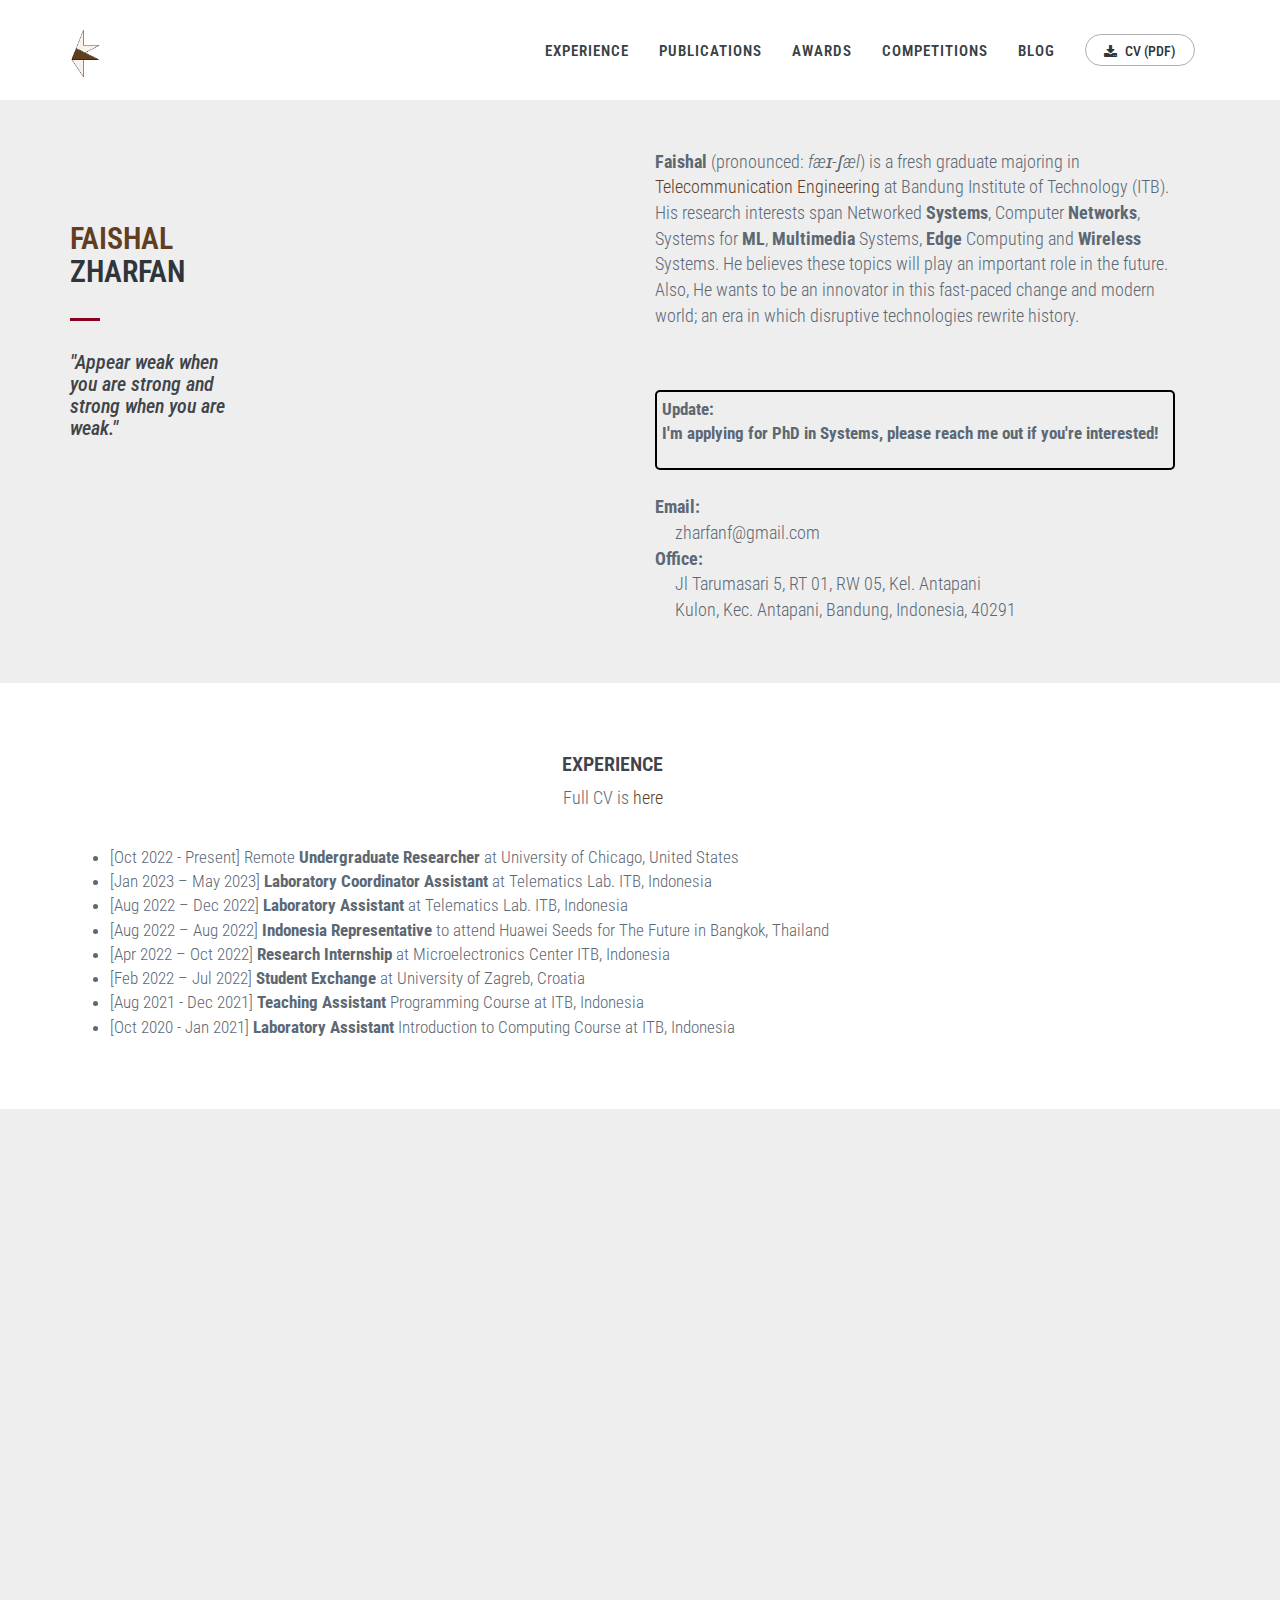
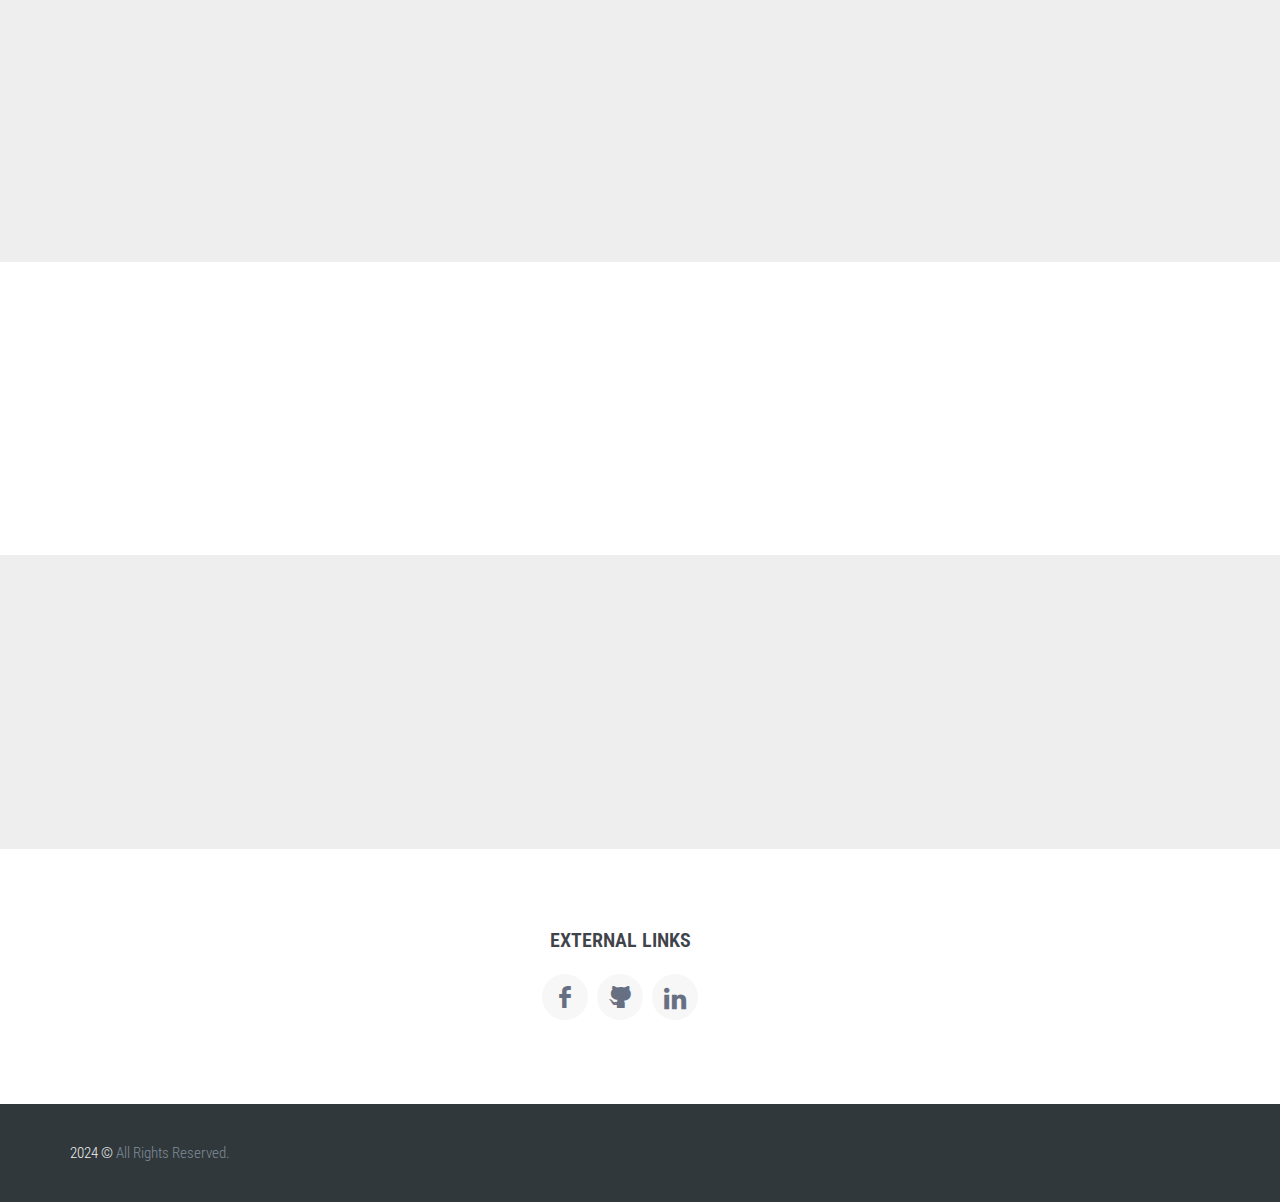
==== commit f01d6336: "update content" ====
--- a/index.html
+++ b/index.html
@@ -200,7 +200,7 @@
                                     <p class="c-font c-line-left" style="text-align: left;" 
                                    
                                     ><b>Faishal</b> (pronounced: <i>fæɪ-&#643æl</i>) is a fresh graduate majoring in <a href="https://stei.itb.ac.id/en/undergraduate-programs/bachelor-telecommunication/" target="_blank"><span style="color: #613e1f;">Telecommunication Engineering</span></a> at Bandung Institute of Technology (ITB).
-                                     His research interests span Networked <b>Systems</b>, Computer <b>Networks</b>, Systems for <b>ML</b>, <b>Multimedia</b> Systems and <b>Edge</b> Computing. He believes these topics will play an important role in the future. Also, He wants to be an innovator in this fast-paced change and modern world; an era in which disruptive technologies rewrite history.
+                                     His research interests span Networked <b>Systems</b>, Computer <b>Networks</b>, Systems for <b>ML</b>, <b>Multimedia</b> Systems, <b>Edge</b> Computing and <b>Wireless</b> Systems. He believes these topics will play an important role in the future. Also, He wants to be an innovator in this fast-paced change and modern world; an era in which disruptive technologies rewrite history.
                                      <br>
                                      <!-- He is an enthusiastic and passionate individual looking for an opportunity to gain practical work experience to apply the things he learned from his studies and understand how they are used in a professional environment. -->
                                     <br>
@@ -294,7 +294,7 @@
                                 </p>
                                 <h3 class="wow animate fadeInUp" id="section-19">2024</h3>
                                 <ul class="wow animate fadeInUp">
-                                  <li><a href="https://ieeexplore.ieee.org/document/9980705/" target="_blank"><span style="color: #613e1f;">Concierge: Towards Accuracy-Driven Bandwidth Allocation for Video Analytics Applications in Edge Network</span></a>
+                                  <li><a href="./assets/EDGE24_Concierge.pdf" target="_blank"><span style="color: #613e1f;">Concierge: Towards Accuracy-Driven Bandwidth Allocation for Video Analytics Applications in Edge Network</span></a>
                                     <br>
                                     <a href="https://royyhuang.github.io/" target="_blank" class="person"><span style="color: #613e1f;">Yuyang Huang</span></a>,
                                     <b>Faishal Zharfan</b>, 
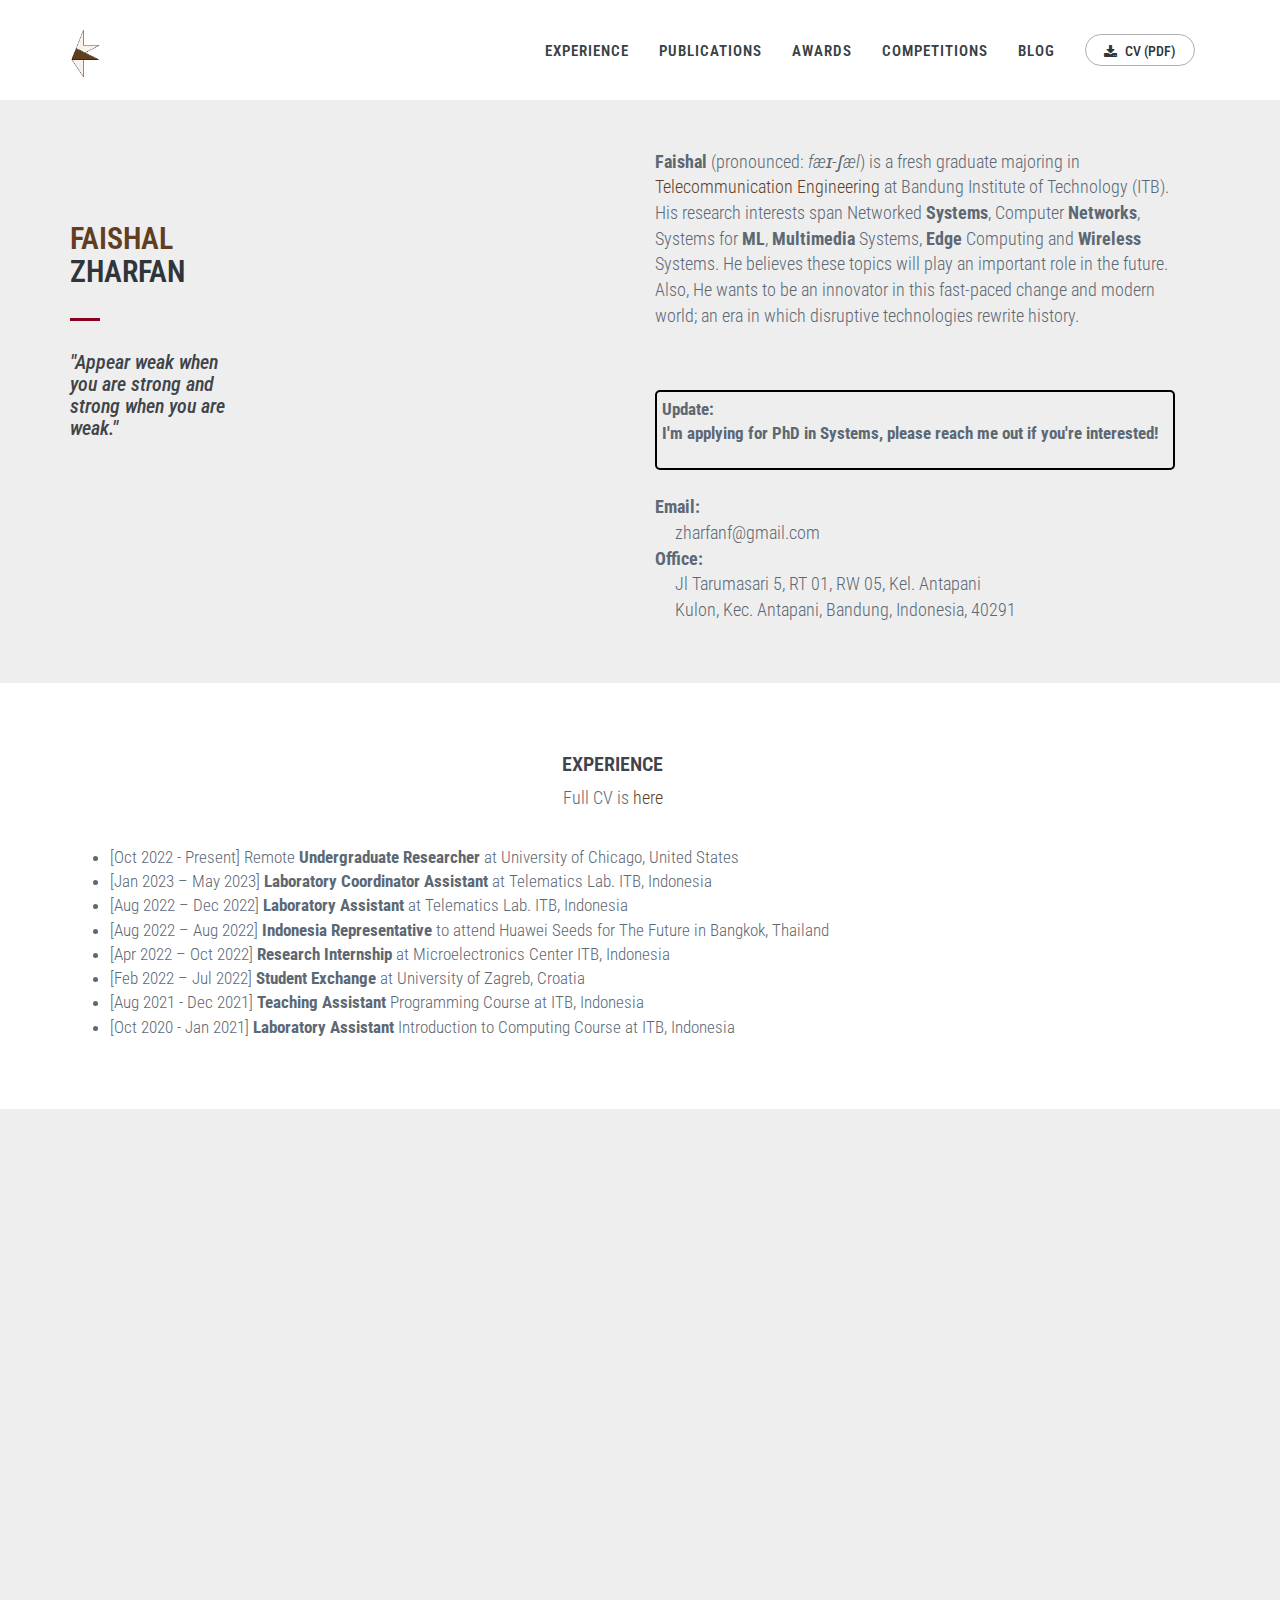
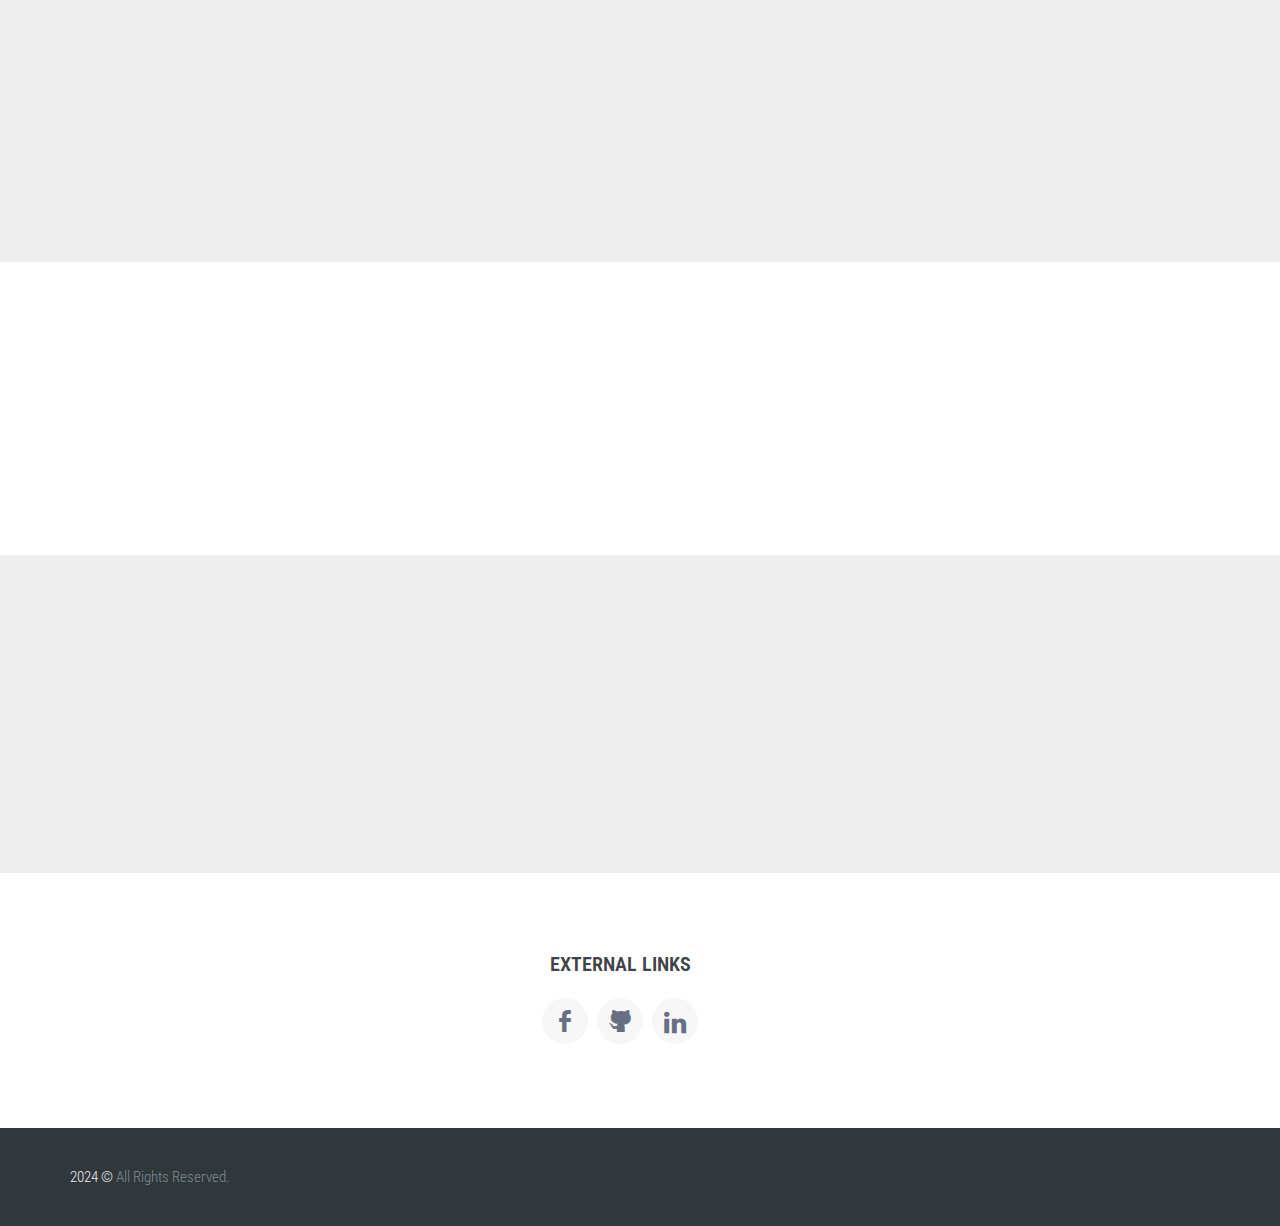
==== commit 95271925: "update content" ====
--- a/index.html
+++ b/index.html
@@ -392,6 +392,9 @@
                                 <br>
                                 <ul class="wow animate fadeInUp">
                                   <li>
+                                    <b>3rd Place of Huawei ICT Competition, National Level at Computing Track</b> in Dec, 2023
+                                  </li>
+                                  <li>
                                     <b>3rd Place of Huawei ICT Competition, Global Level at Network Track</b> in May, 2023
                                   </li>
                                   <li>
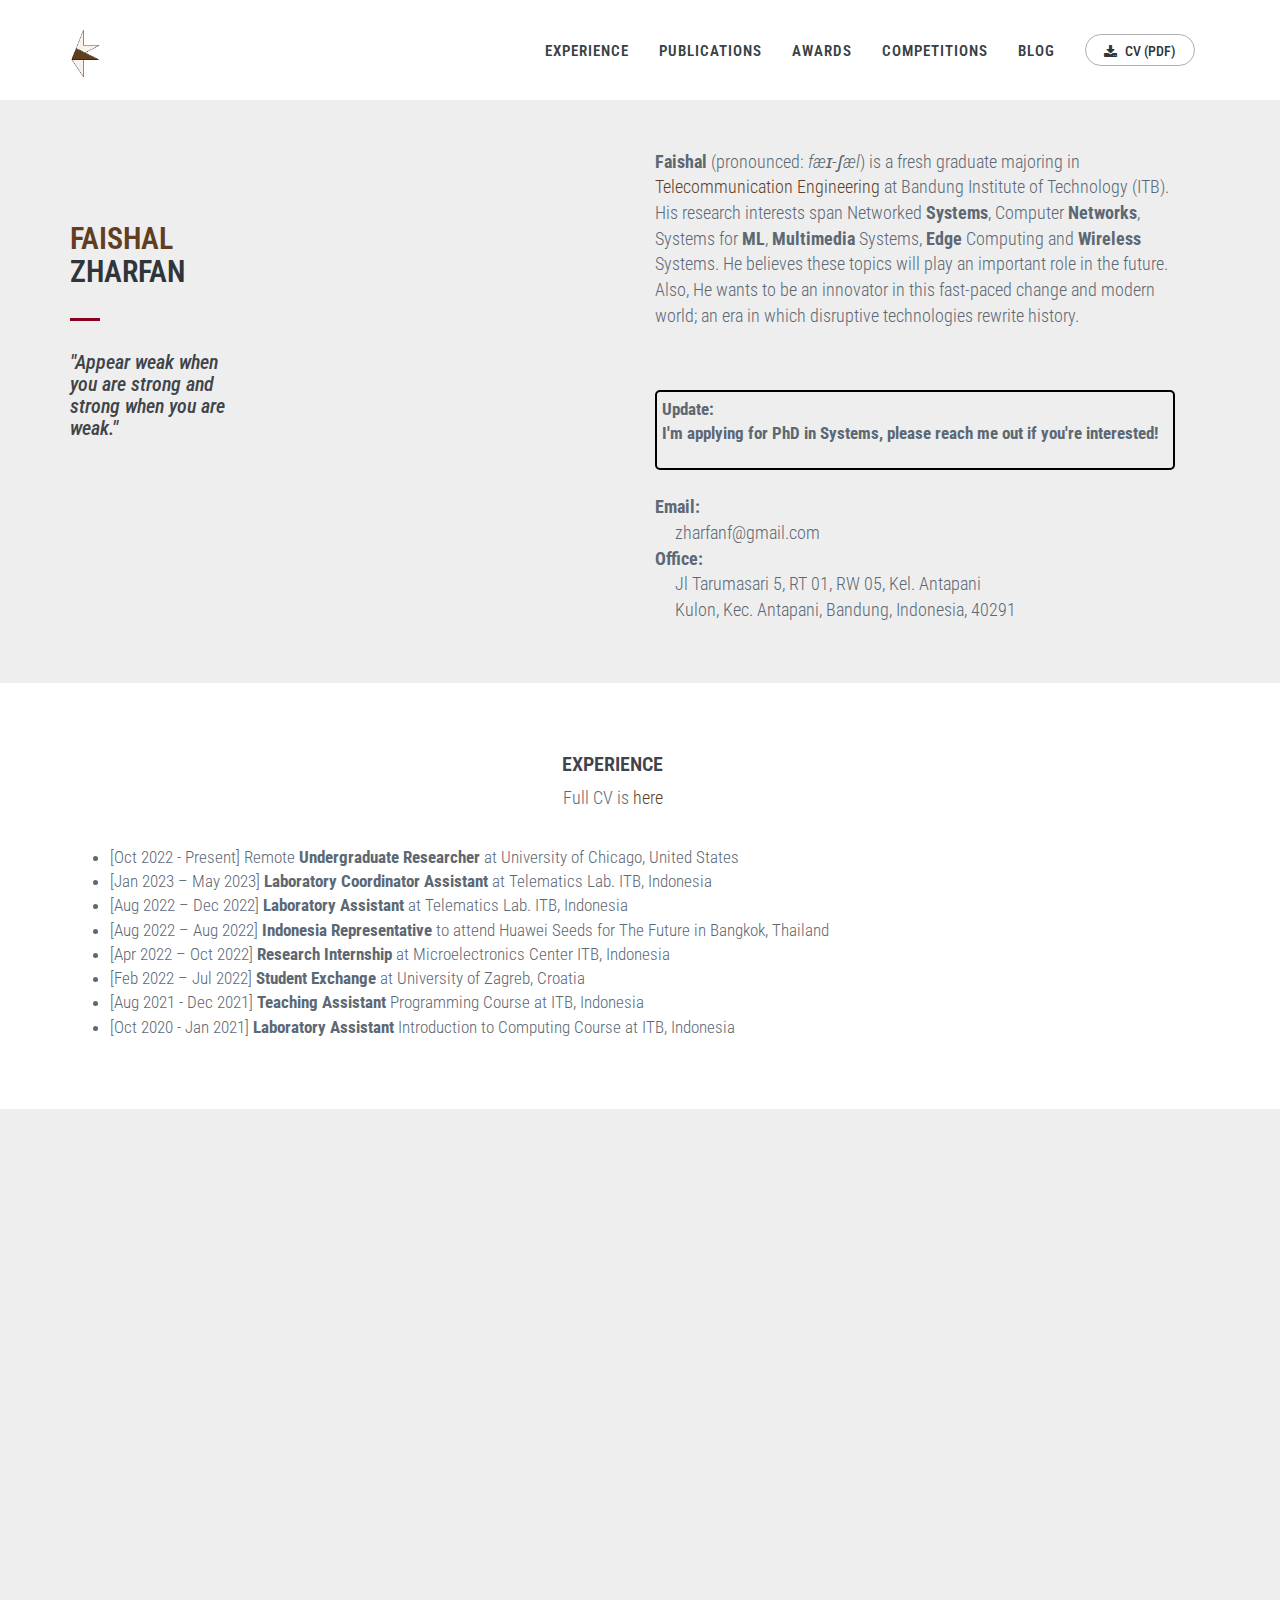
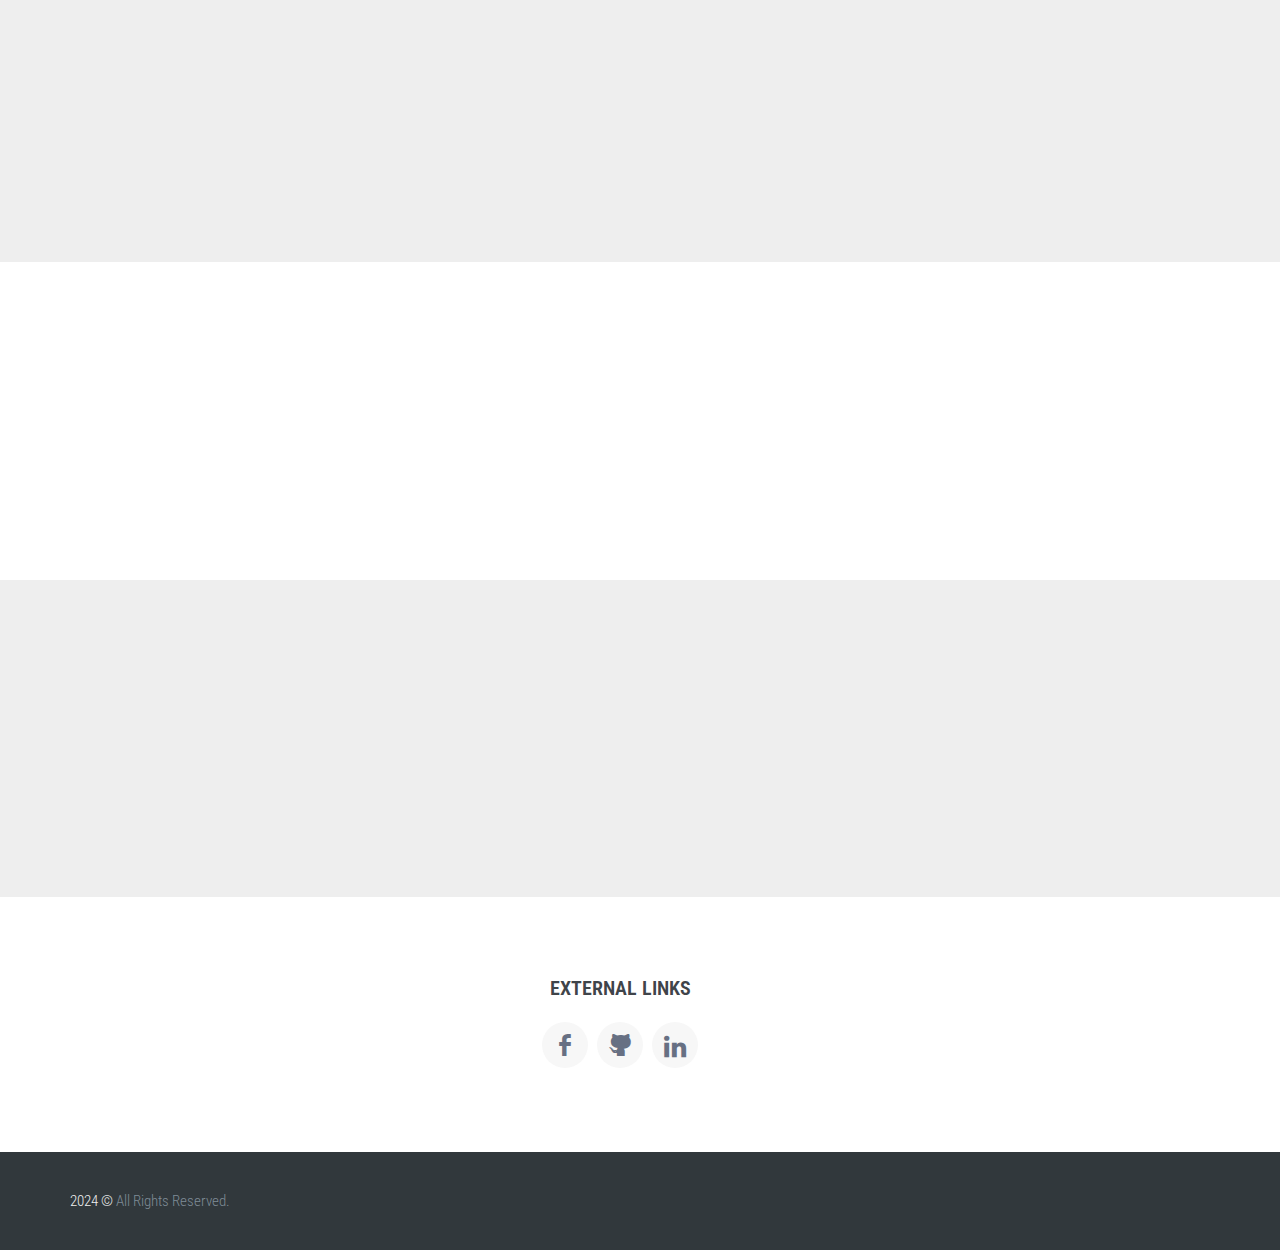
==== commit 4dabe079: "update content" ====
--- a/index.html
+++ b/index.html
@@ -353,6 +353,9 @@
                                 <br>
                                 <ul class="wow animate fadeInUp">
                                   <li>
+                                    <b>Granted Ganesha Award, Ganesha Karsa Category</b> from ITB, 2023
+                                  </li>
+                                  <li>
                                     <b>Granted Summer of Reproducibility Fellowship</b> from UC Santa Cruz, 2023
                                   </li>
                                   <li>
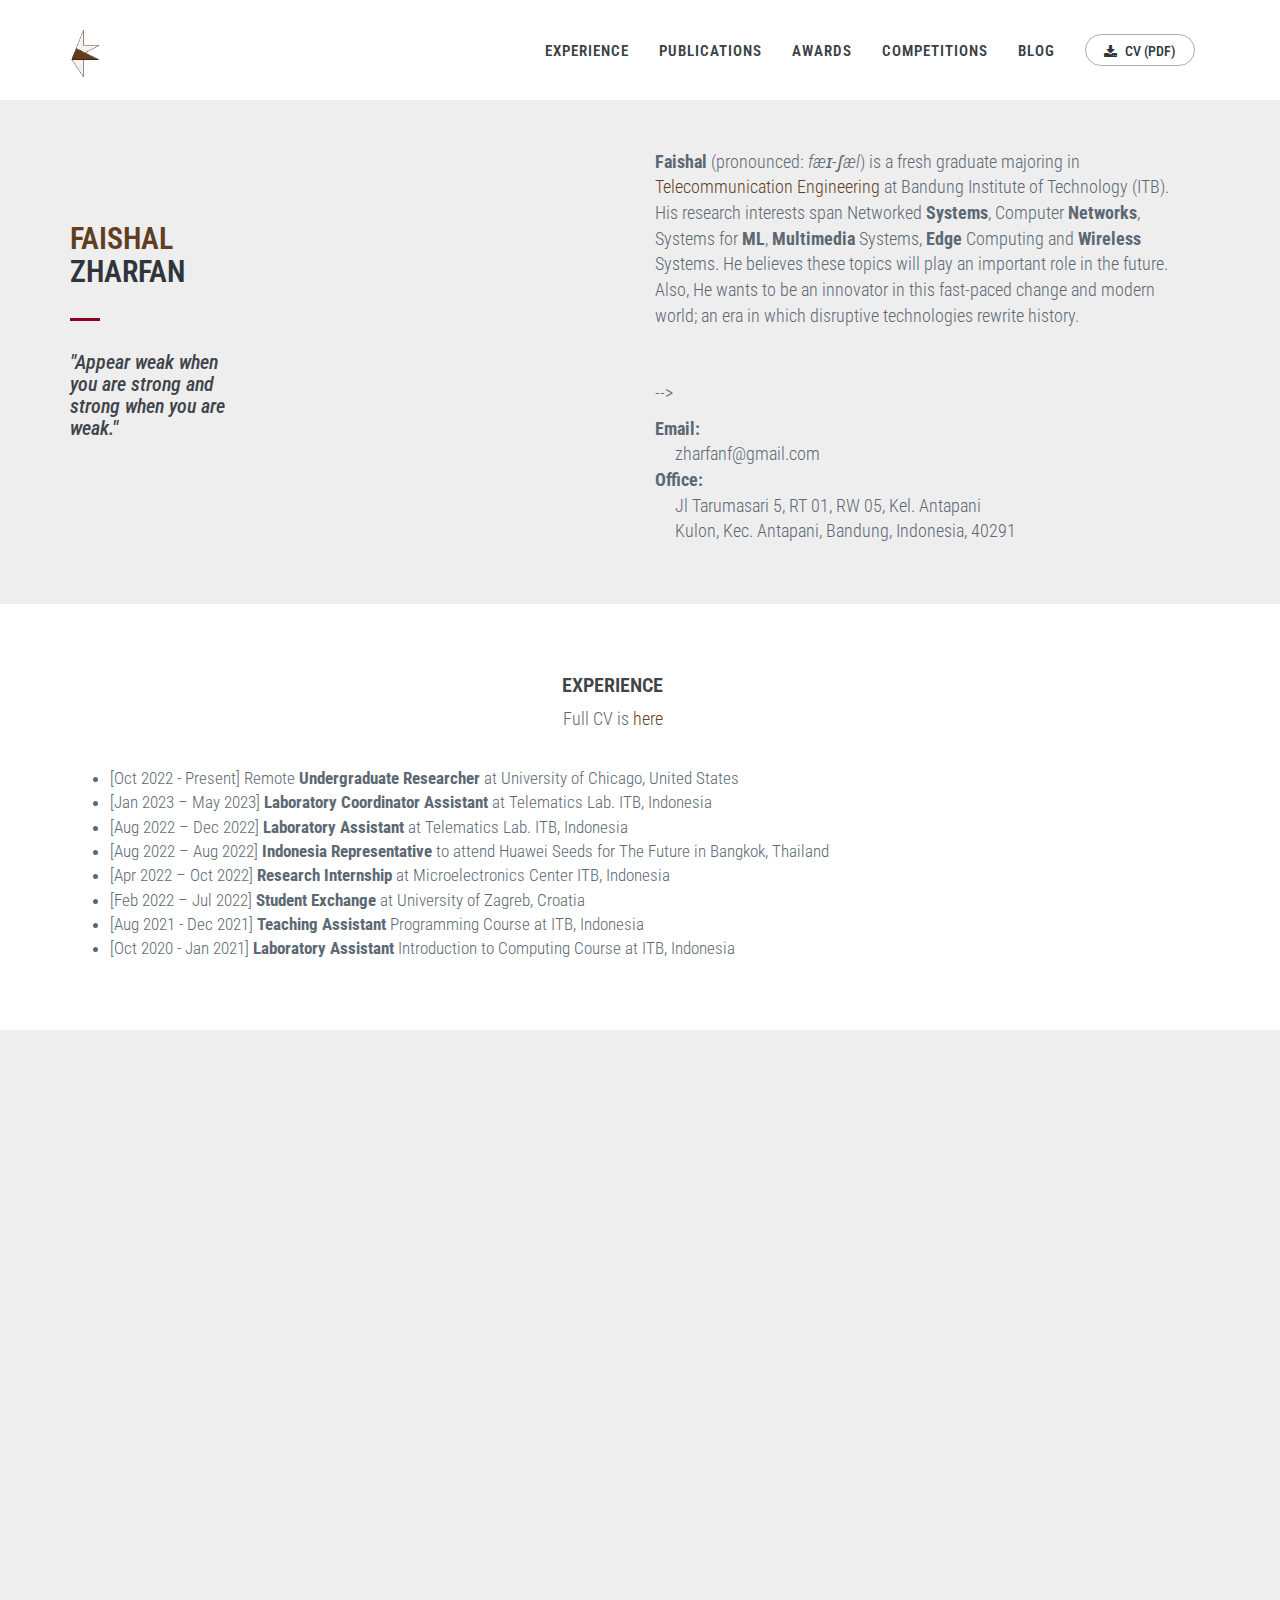
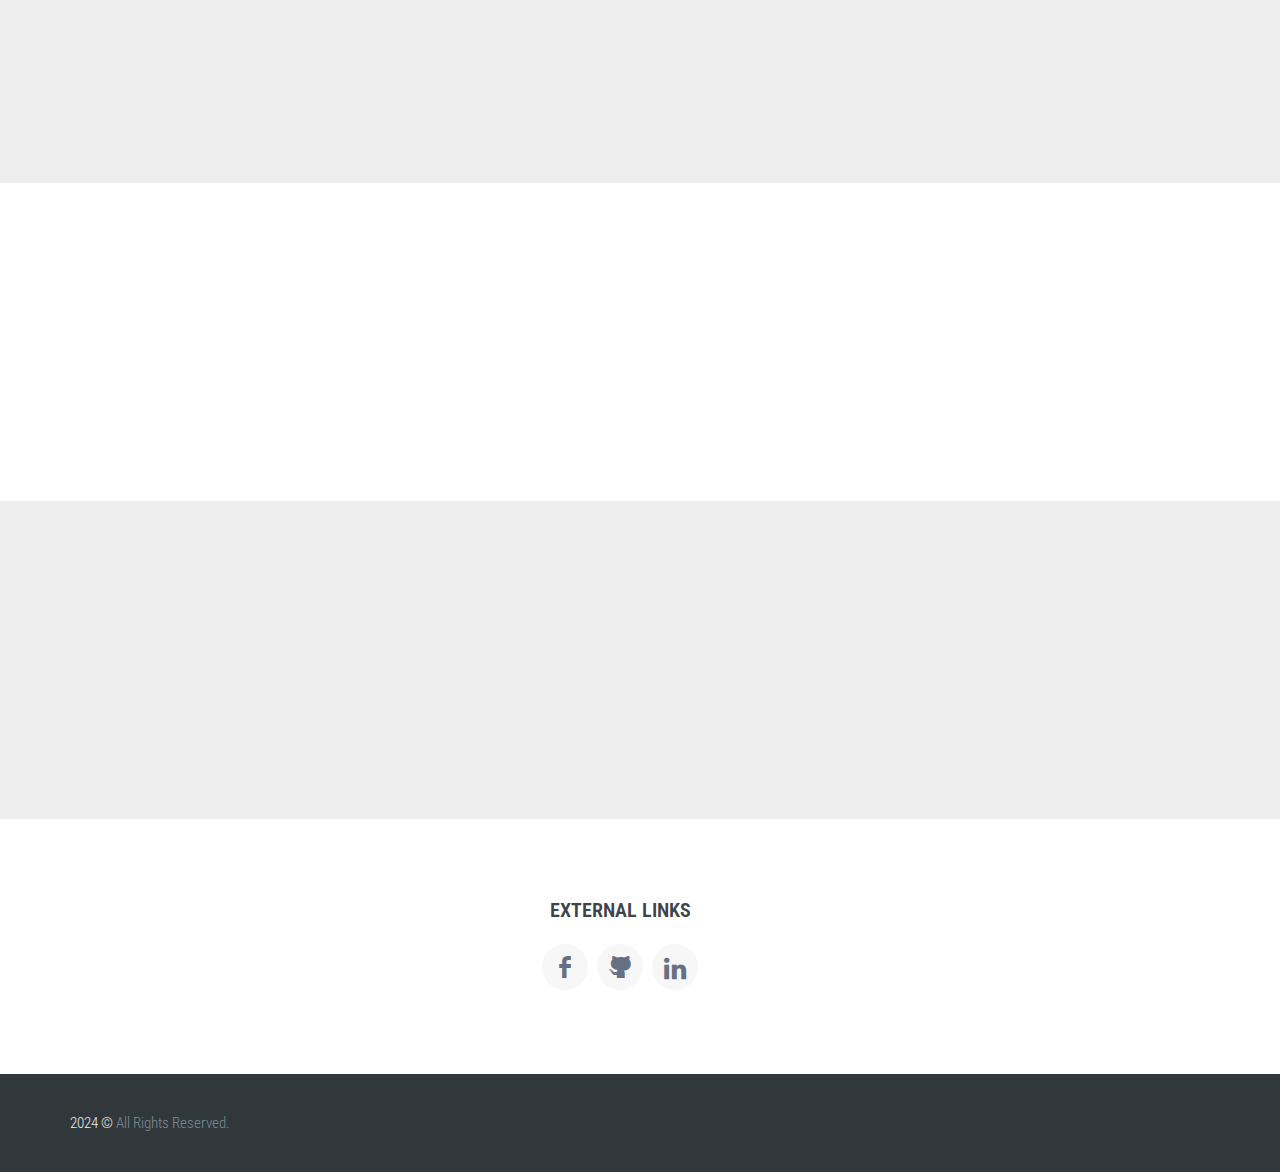
==== commit a029961a: "update" ====
--- a/index.html
+++ b/index.html
@@ -114,7 +114,7 @@
                                     </a>
                                 </li>
                                 <li>
-                                    <a href="CV - PhD.pdf" class="c-btn-border-opacity-04 c-btn btn-no-focus c-btn-header btn btn-sm c-btn-border-1x c-btn-dark c-btn-circle c-btn-uppercase c-btn-sbold" target="_blank"><i class="fa fa-download"></i> CV (pdf)</a>
+                                    <a href="./assets/CV.pdf" class="c-btn-border-opacity-04 c-btn btn-no-focus c-btn-header btn btn-sm c-btn-border-1x c-btn-dark c-btn-circle c-btn-uppercase c-btn-sbold" target="_blank"><i class="fa fa-download"></i> CV (pdf)</a>
                                 </li>
                             </ul>
                         </nav>
@@ -204,7 +204,7 @@
                                      <br>
                                      <!-- He is an enthusiastic and passionate individual looking for an opportunity to gain practical work experience to apply the things he learned from his studies and understand how they are used in a professional environment. -->
                                     <br>
-                                    <br>
+                                    <!-- <br>
                                     </p>
                                     <div class="update" style="width: 520px; height: 80px; padding: 5px; border: 2px solid black; border-radius: 5px; margin: 0; text-align: left;">
                                         <b>Update:</b>
@@ -213,7 +213,7 @@
                                         <br>
                                     </div>
                                     <!-- <br><b>CV:</b> <a style="color: #8d001c" href="arsip/CV-Daniar.pdf" target="_blank">[pdf]</a> -->
-                                    <br>
+                                    <br> -->
                                     <p class="c-font c-line-left" style="text-align: left;" 
                                     ><b>Email:</b>
                                     <!-- <br>&emsp; <i>< last-name >f</i>@gmail.com  -->
@@ -239,7 +239,7 @@
                                 <h2 class="c-font-uppercase c-font-bold" style="text-align: center;">EXPERIENCE</h2>
                                 <p style="text-align: center;">
                                   Full CV is
-                                  <a href="CV - PhD.pdf" target="_blank"><span style="color: #613e1f;">here</span></a>
+                                  <a href="./assets/CV.pdf" target="_blank"><span style="color: #613e1f;">here</span></a>
                                 </p>
                                 <br>
                                 <ul class="wow animate fadeInUp">
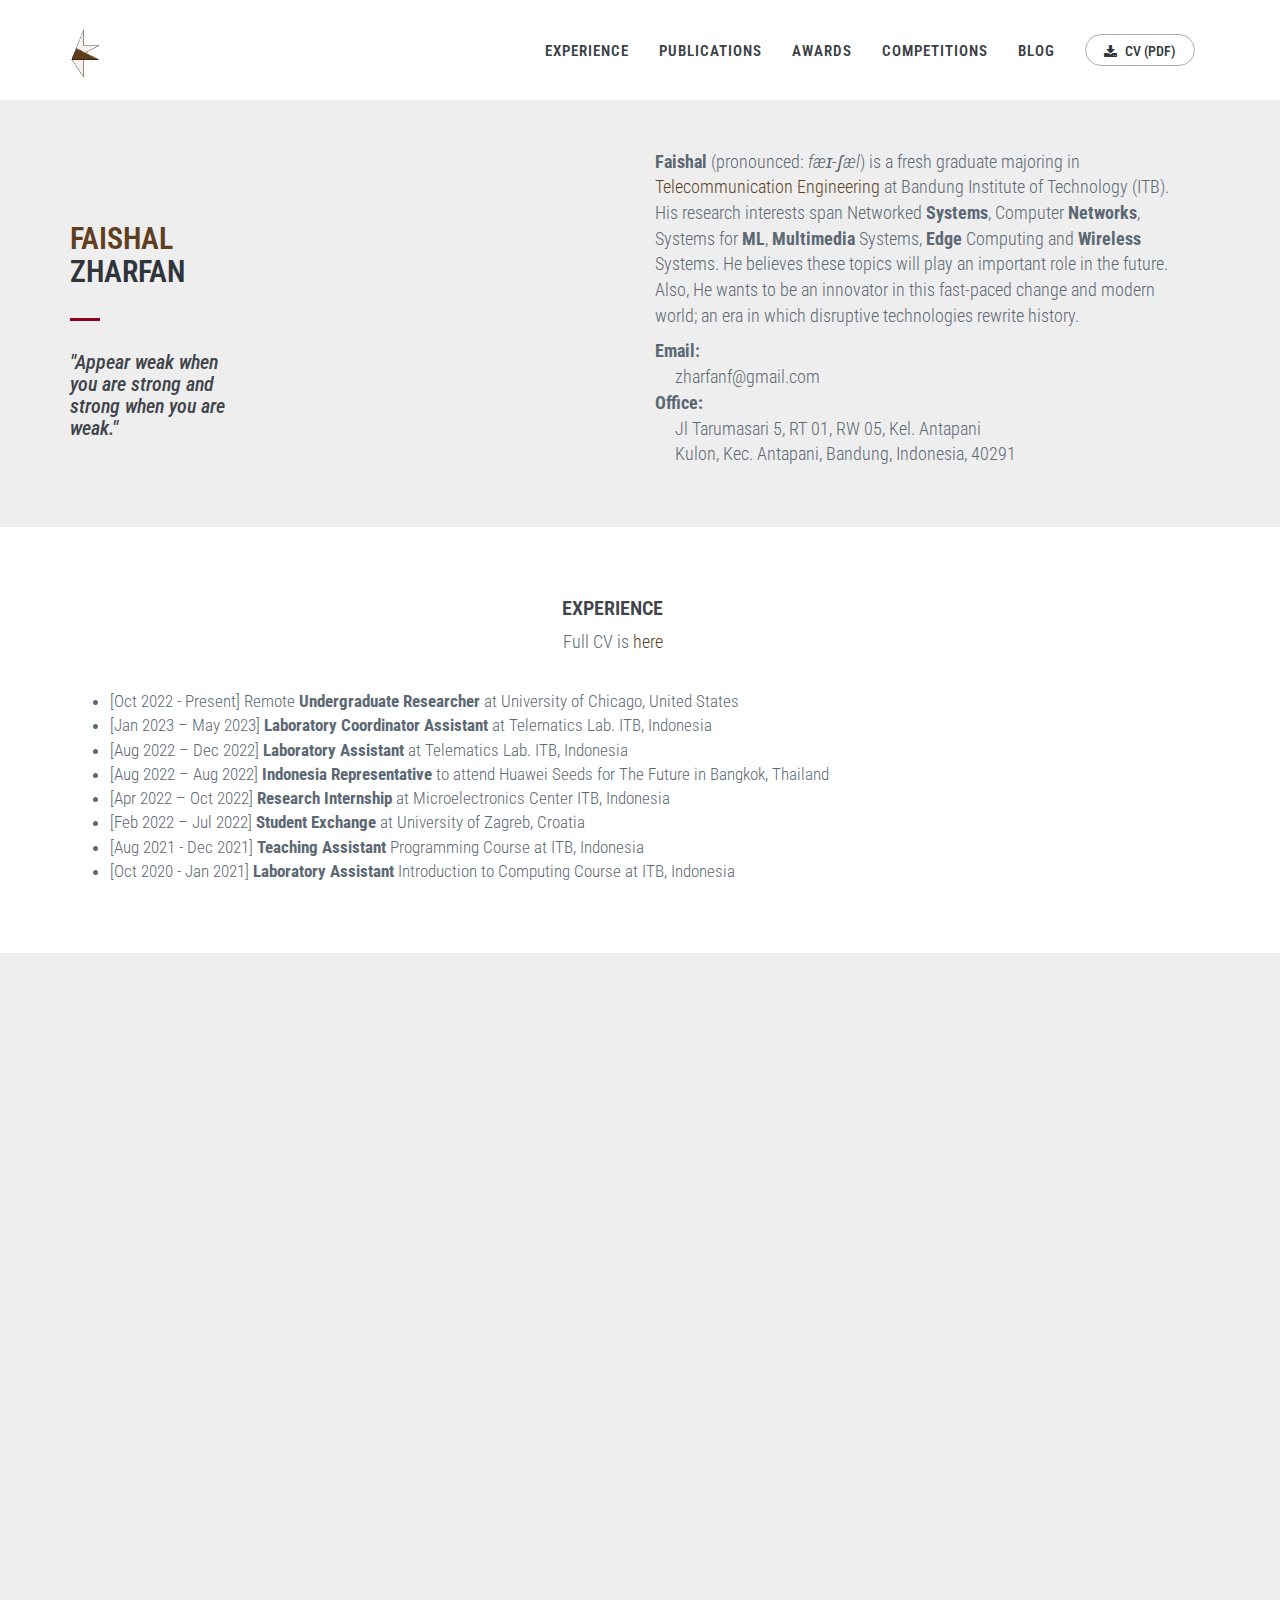
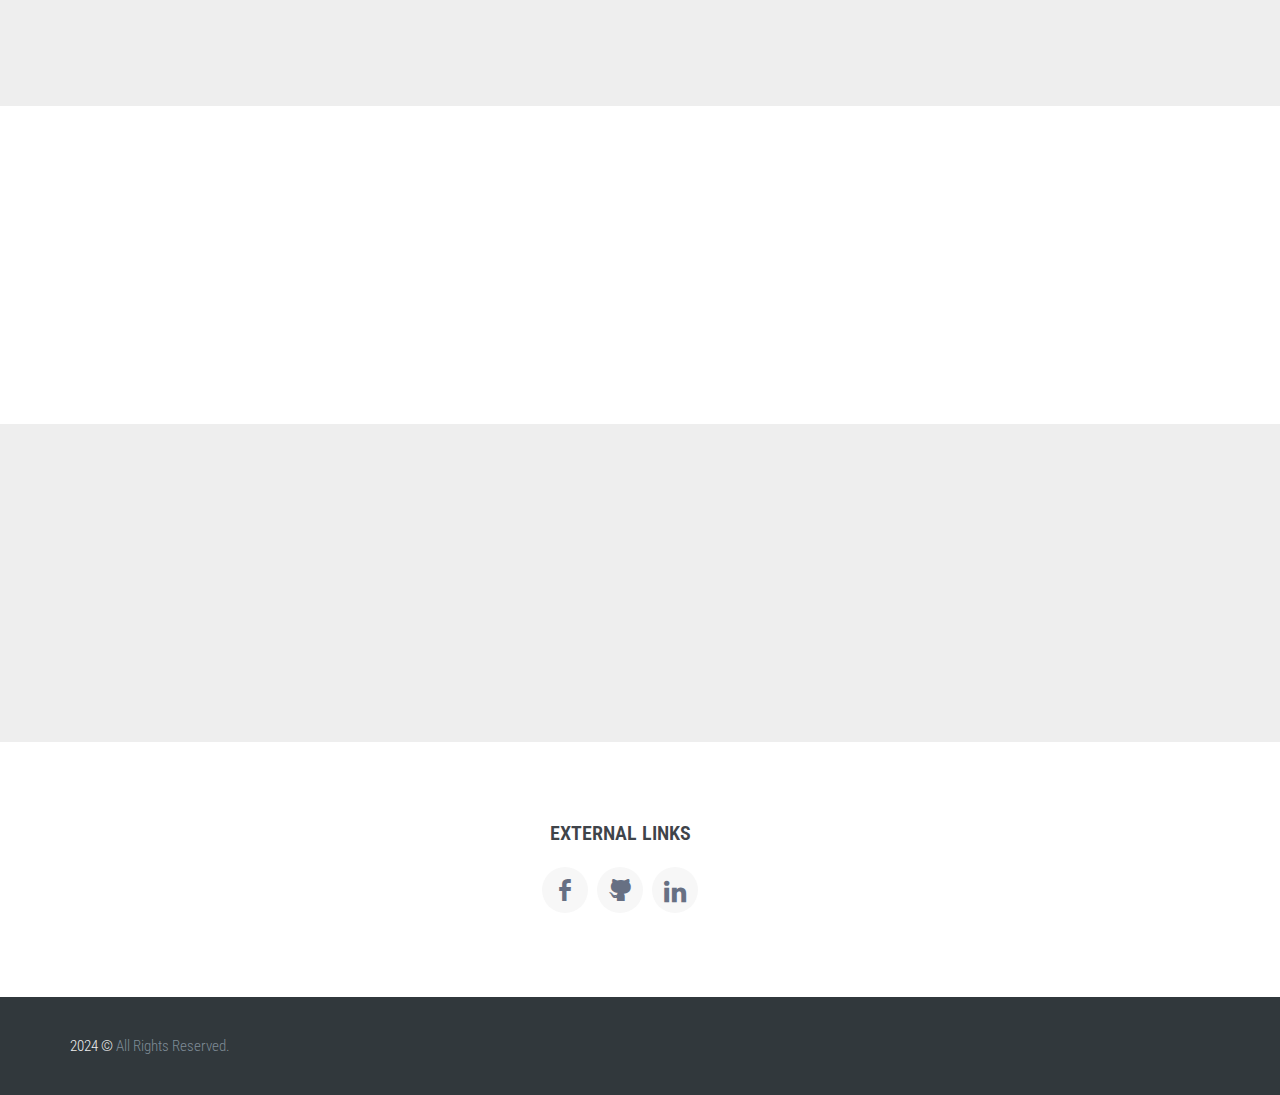
==== commit 280be085: "update" ====
--- a/index.html
+++ b/index.html
@@ -203,7 +203,7 @@
                                      His research interests span Networked <b>Systems</b>, Computer <b>Networks</b>, Systems for <b>ML</b>, <b>Multimedia</b> Systems, <b>Edge</b> Computing and <b>Wireless</b> Systems. He believes these topics will play an important role in the future. Also, He wants to be an innovator in this fast-paced change and modern world; an era in which disruptive technologies rewrite history.
                                      <br>
                                      <!-- He is an enthusiastic and passionate individual looking for an opportunity to gain practical work experience to apply the things he learned from his studies and understand how they are used in a professional environment. -->
-                                    <br>
+                                    <!-- <br> -->
                                     <!-- <br>
                                     </p>
                                     <div class="update" style="width: 520px; height: 80px; padding: 5px; border: 2px solid black; border-radius: 5px; margin: 0; text-align: left;">
@@ -213,7 +213,7 @@
                                         <br>
                                     </div>
                                     <!-- <br><b>CV:</b> <a style="color: #8d001c" href="arsip/CV-Daniar.pdf" target="_blank">[pdf]</a> -->
-                                    <br> -->
+                                    <!-- <br> -->
                                     <p class="c-font c-line-left" style="text-align: left;" 
                                     ><b>Email:</b>
                                     <!-- <br>&emsp; <i>< last-name >f</i>@gmail.com  -->
